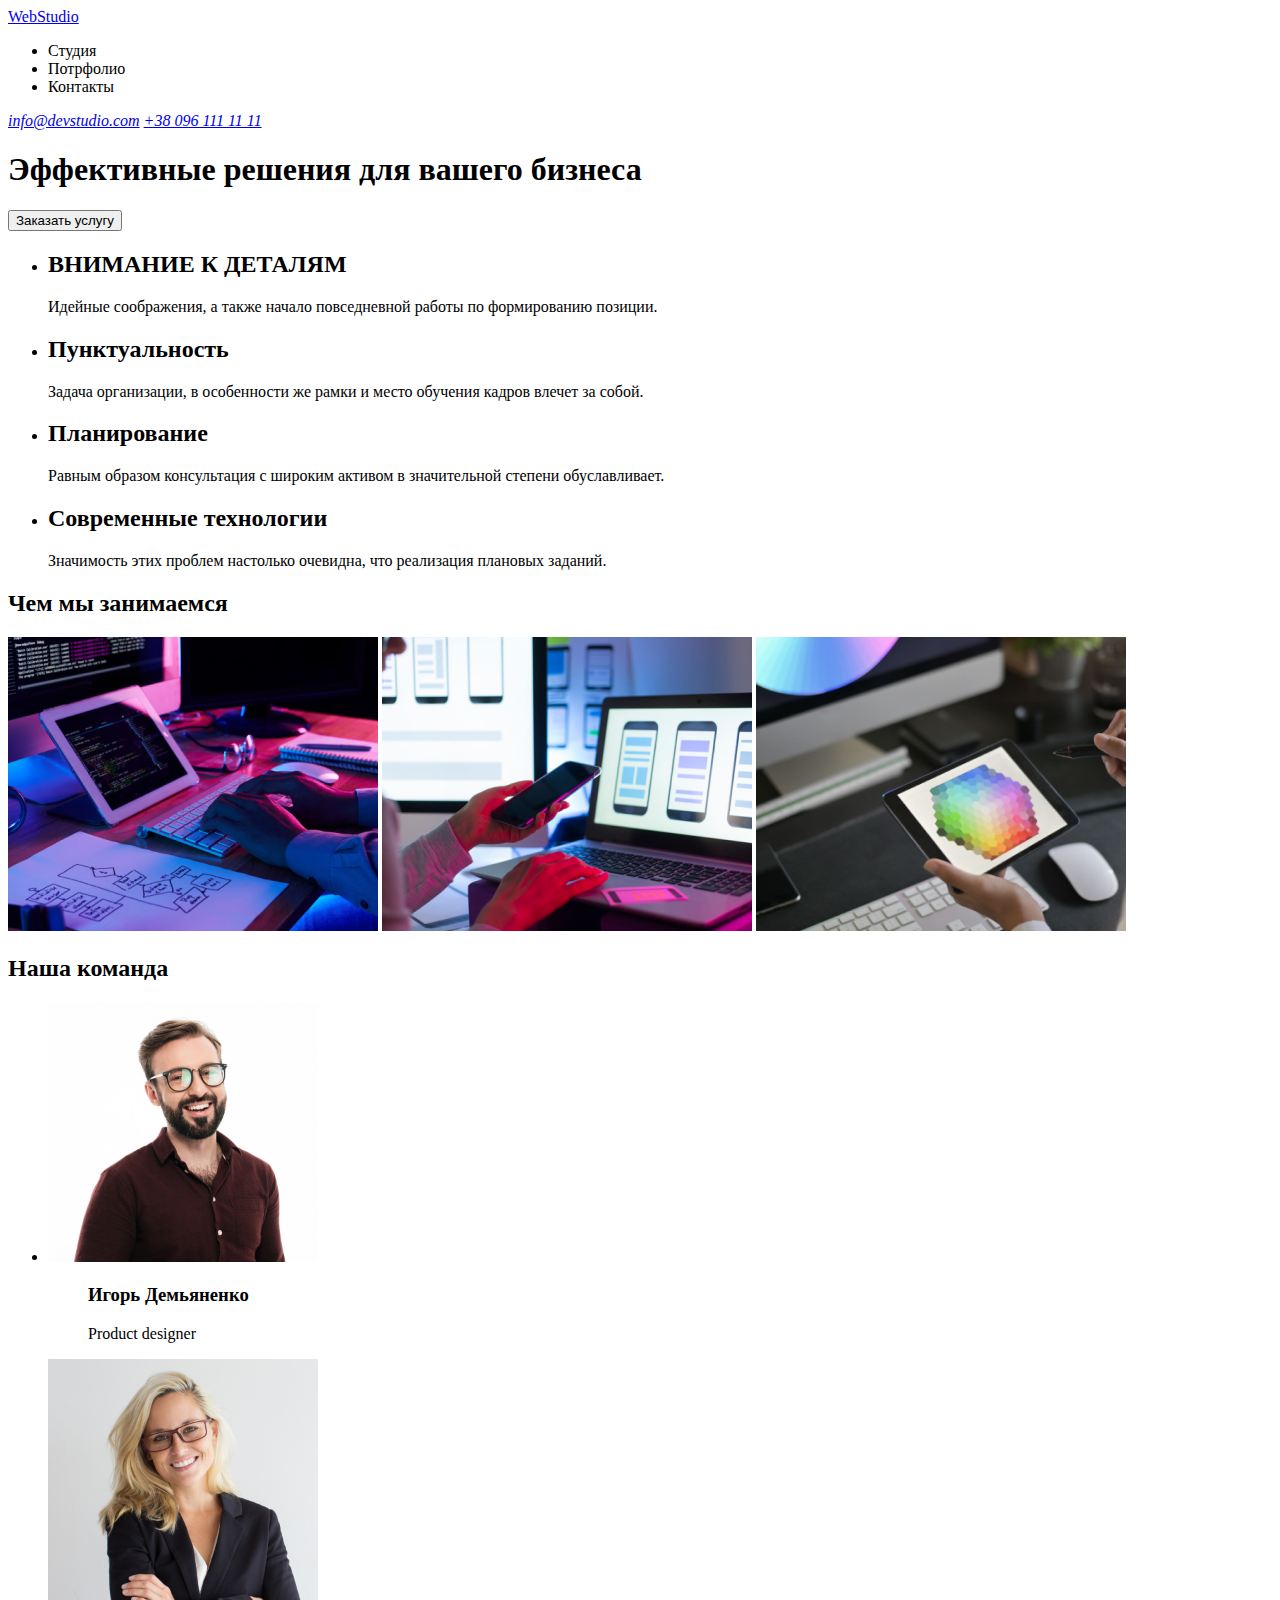
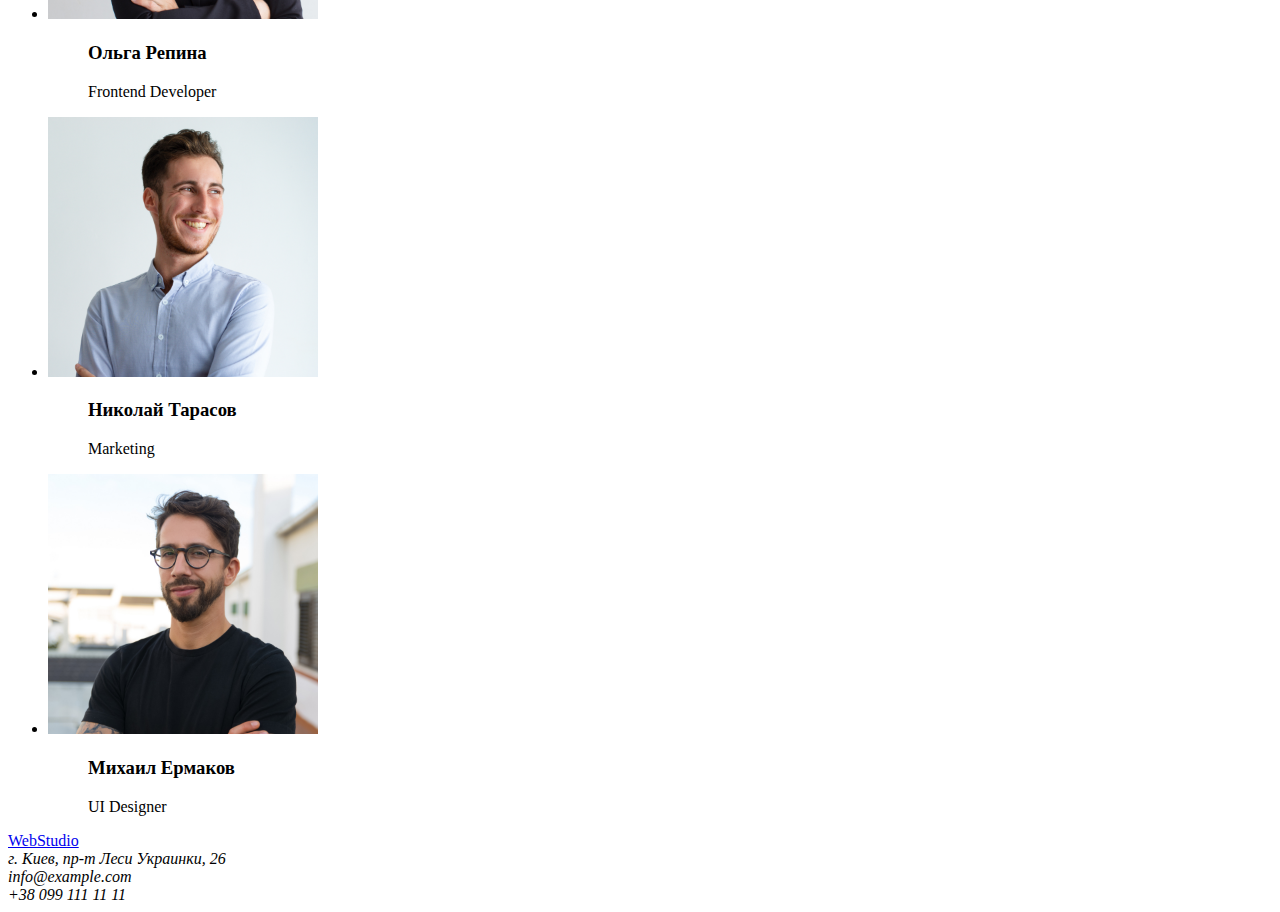
==== index.html @ 6b8fe5a1 "Initial commit" ====
<!DOCTYPE html>
<html lang="ru">
<head>
    <meta charset="UTF-8">
    <meta http-equiv="X-UA-Compatible" content="IE=edge">
    <meta name="viewport" content="width=device-width, initial-scale=1.0">
    <title>Веб студія</title>
</head>
<body>
    <header>
        <a href="/">WebStudio</a>

        <nav>
            <ul>
                <li><a href="/Студия"></a>Студия</li>
                <li><a href="/Потрфолио"></a>Потрфолио</li>
                <li><a href="/Контакты"></a>Контакты</li>
            </ul>
            <address>
                <a href="mailto:info@devstudio.com">info@devstudio.com</a>
            
                <a href="tel:+380961111111">+38 096 111 11 11</a>
        </address>
        </nav>
    </header>
    <main>
        <section>
            <h1>Эффективные решения для вашего бизнеса</h1>
            <button>Заказать услугу</button>
        </section>
        <section>
            <div>
                <ul>
                    <li>
                        <h2>ВНИМАНИЕ К ДЕТАЛЯМ</h2>
                        <p>Идейные соображения, а также начало повседневной работы по формированию позиции.</p>
                    </li>
                    <li>
                        <h2>Пунктуальность</h2>
                        <p>Задача организации, в особенности же рамки и место обучения кадров влечет за собой.</p>
                    </li>
                    <li>
                        <h2>Планирование</h2>
                        <p>Равным образом консультация с широким активом в значительной степени обуславливает.</p>
                    </li>
                    <li>
                        <h2>Современные технологии</h2>
                        <p>Значимость этих проблем настолько очевидна, что реализация плановых заданий.</p>
                
                    </li>
                
                </ul>
            </div>
           
            <div>
                <h2>Чем мы занимаемся</h2>
                <img src="/img/img1.jpg" alt="" width="370">
                <img src="/img/img2.jpg" alt="" width="370">
                <img src="/img/img3.jpg" alt="" width="370">

            </div>
        </section>
        <section>
            <h2>Наша команда</h2>
            <ul>
                <li>
                    <img src="/img/Igor.jpg" alt="Фото Игоря Демьяненко" width="270">
                   <figure>
                       <h3>Игорь Демьяненко</h3>
                       <p>Product designer</p>
                   </figure>
                </li>
                
                <li>
                    <img src="/img/Olga.jpg" alt="Фото Фото Ольги Репины" width="270">
                    <figure>
                        <h3>Ольга Репина</h3>
                        <p>Frontend Developer</p>
                    </figure>
                </li>
                
                <li>
                    <img src="/img/Kolia.jpg" alt="Фото Николая Тарасова" width="270">
                    <figure>
                        <h3>Николай Тарасов</h3>
                        <p>Marketing</p>
                    </figure>
                </li>
                
                <li>
                    <img src="/img/Misha.jpg" alt="Фото Михаила Ермакова" width="270">
                    <figure>
                        <h3>Михаил Ермаков</h3>
                        <p>UI Designer</p>
                    </figure>
                </li>
            </ul>
        </section>
    </main>
    <footer>
        <div>
            <a href="/">WebStudio</a>
        </div>
        <address>г. Киев, пр-т Леси Украинки, 26 <br>
                 info@example.com <br>
                 +38 099 111 11 11
        </address>
    </footer>
</body>
</html>
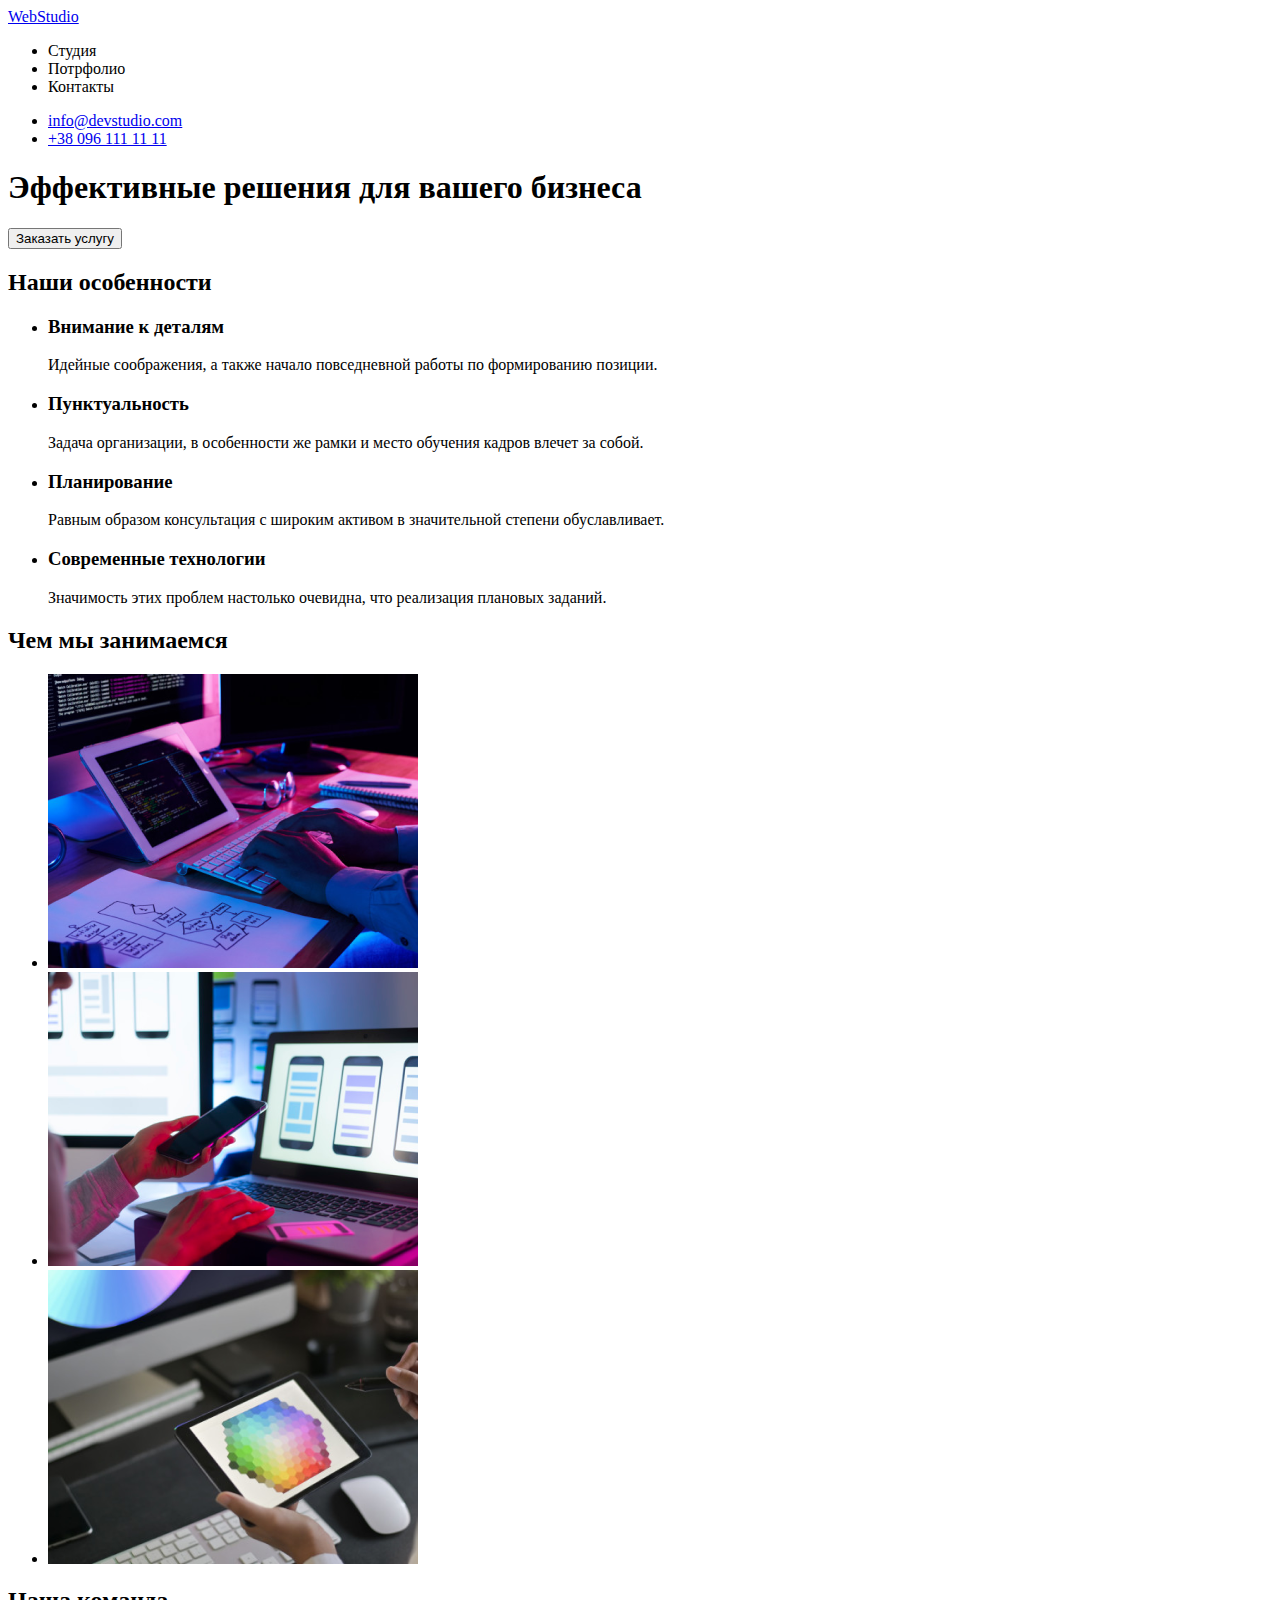
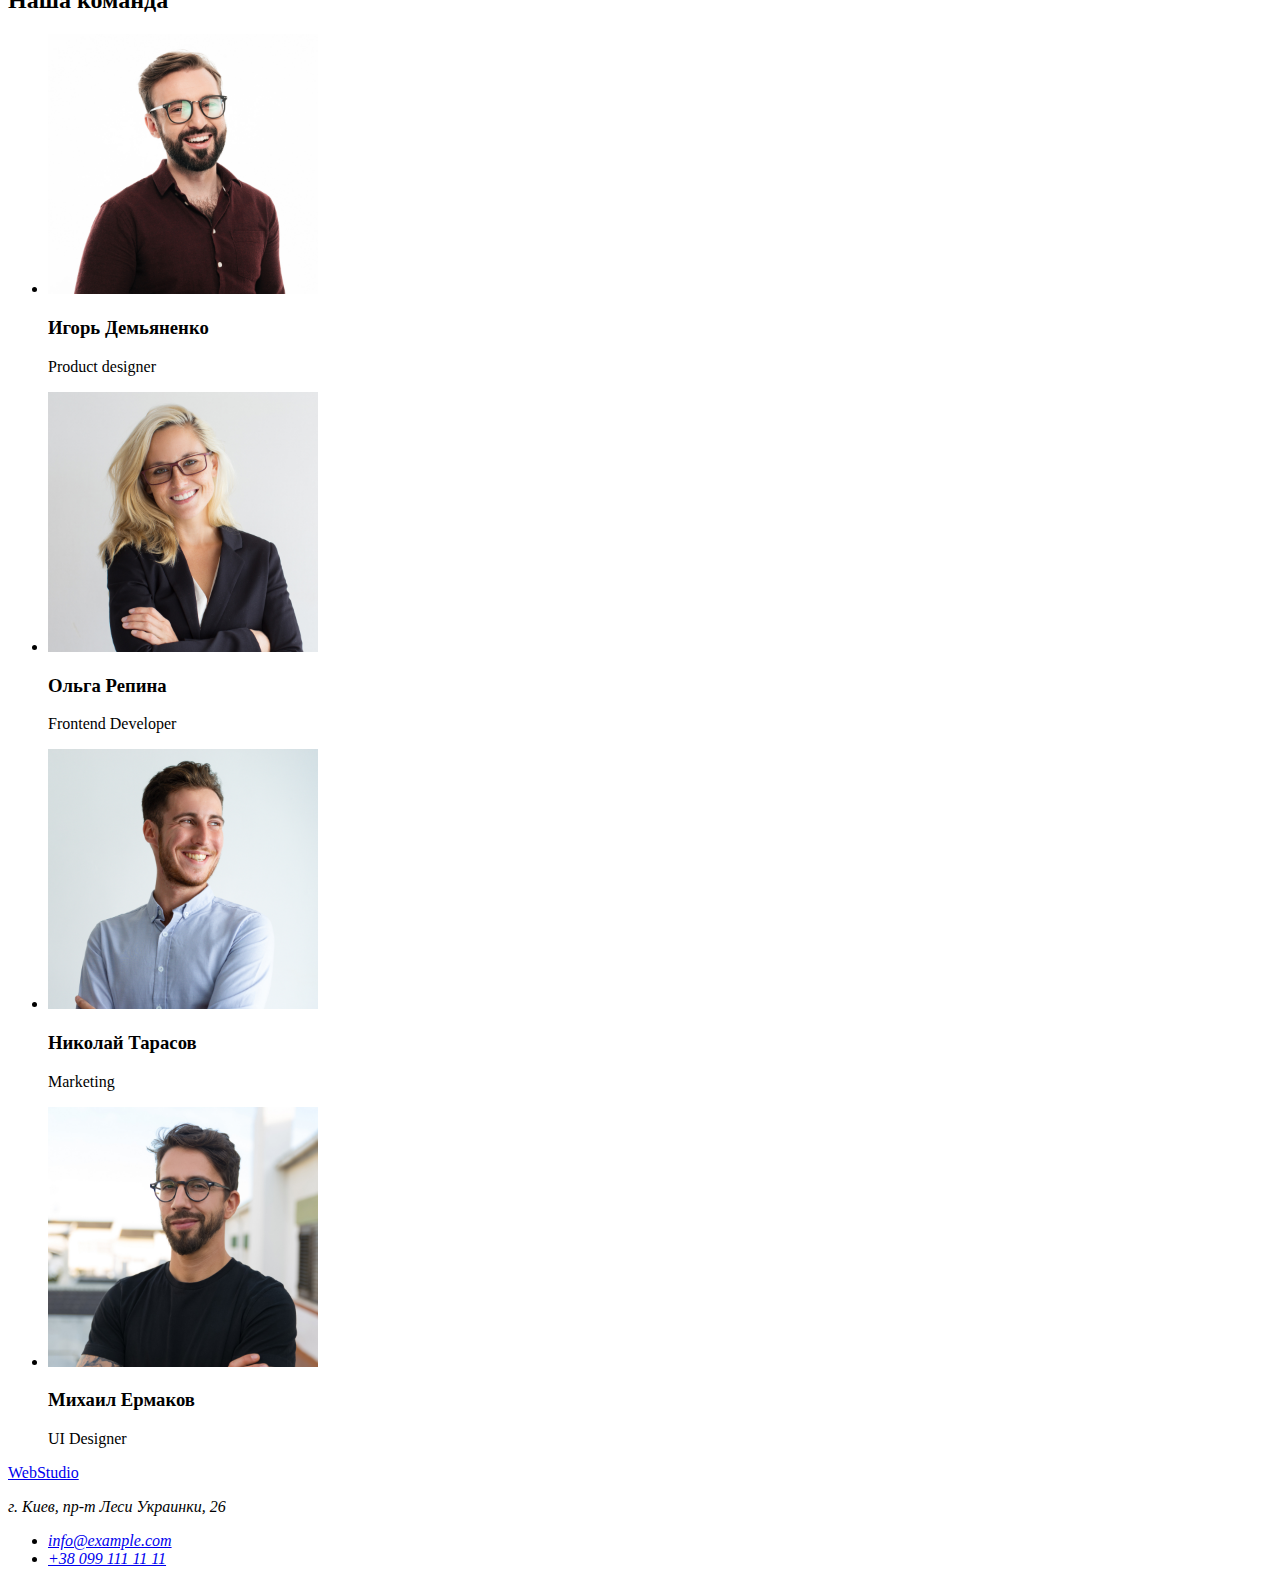
==== commit 049caee1: "Update index.html" ====
--- a/index.html
+++ b/index.html
@@ -6,6 +6,7 @@
     <meta name="viewport" content="width=device-width, initial-scale=1.0">
     <title>Веб студія</title>
 </head>
+
 <body>
     <header>
         <a href="/">WebStudio</a>
@@ -16,95 +17,110 @@
                 <li><a href="/Потрфолио"></a>Потрфолио</li>
                 <li><a href="/Контакты"></a>Контакты</li>
             </ul>
-            <address>
-                <a href="mailto:info@devstudio.com">info@devstudio.com</a>
-            
-                <a href="tel:+380961111111">+38 096 111 11 11</a>
-        </address>
+            <ul>
+               <li><a href="mailto:info@devstudio.com">info@devstudio.com</a></li>
+
+               <li><a href="tel:+380961111111">+38 096 111 11 11</a></li>
+            </ul>
+                          
         </nav>
     </header>
     <main>
         <section>
             <h1>Эффективные решения для вашего бизнеса</h1>
-            <button>Заказать услугу</button>
+            <input type="button" 
+                   value="Заказать услугу">
+            
         </section>
         <section>
-            <div>
+            <h2>Наши особенности</h2>
                 <ul>
                     <li>
-                        <h2>ВНИМАНИЕ К ДЕТАЛЯМ</h2>
+                        <h3>Внимание к деталям</h3>
                         <p>Идейные соображения, а также начало повседневной работы по формированию позиции.</p>
                     </li>
                     <li>
-                        <h2>Пунктуальность</h2>
+                        <h3>Пунктуальность</h3>
                         <p>Задача организации, в особенности же рамки и место обучения кадров влечет за собой.</p>
                     </li>
                     <li>
-                        <h2>Планирование</h2>
+                        <h3>Планирование</h3>
                         <p>Равным образом консультация с широким активом в значительной степени обуславливает.</p>
                     </li>
                     <li>
-                        <h2>Современные технологии</h2>
+                        <h3>Современные технологии</h3>
                         <p>Значимость этих проблем настолько очевидна, что реализация плановых заданий.</p>
-                
+
                     </li>
-                
+
                 </ul>
-            </div>
-           
-            <div>
-                <h2>Чем мы занимаемся</h2>
-                <img src="/img/img1.jpg" alt="" width="370">
-                <img src="/img/img2.jpg" alt="" width="370">
-                <img src="/img/img3.jpg" alt="" width="370">
 
-            </div>
+                 
+               
+
+            
         </section>
+
+
+                <section>
+                    <h2>Чем мы занимаемся</h2>
+                    <ul>
+                        <li><img src="/img/img1.jpg" alt="" width="370"></li>
+                        <li><img src="/img/img2.jpg" alt="" width="370"></li>
+                        <li><img src="/img/img3.jpg" alt="" width="370"></li>
+                    </ul>
+                </section>
+        
+        
+        
+        
         <section>
             <h2>Наша команда</h2>
             <ul>
                 <li>
                     <img src="/img/Igor.jpg" alt="Фото Игоря Демьяненко" width="270">
-                   <figure>
-                       <h3>Игорь Демьяненко</h3>
-                       <p>Product designer</p>
-                   </figure>
+                    
+                        <h3>Игорь Демьяненко</h3>
+                        <p lang="en">Product designer</p>
                 </li>
-                
+
                 <li>
                     <img src="/img/Olga.jpg" alt="Фото Фото Ольги Репины" width="270">
-                    <figure>
+                    
                         <h3>Ольга Репина</h3>
-                        <p>Frontend Developer</p>
-                    </figure>
+                        <p lang="en">Frontend Developer</p>
+                    
                 </li>
-                
+
                 <li>
                     <img src="/img/Kolia.jpg" alt="Фото Николая Тарасова" width="270">
-                    <figure>
+                    
                         <h3>Николай Тарасов</h3>
-                        <p>Marketing</p>
-                    </figure>
+                        <p lang="en">Marketing</p>
+                    
                 </li>
-                
+
                 <li>
                     <img src="/img/Misha.jpg" alt="Фото Михаила Ермакова" width="270">
-                    <figure>
+                    
                         <h3>Михаил Ермаков</h3>
-                        <p>UI Designer</p>
-                    </figure>
+                        <p lang="en">UI Designer</p>
+                    
                 </li>
             </ul>
         </section>
     </main>
     <footer>
-        <div>
             <a href="/">WebStudio</a>
-        </div>
-        <address>г. Киев, пр-т Леси Украинки, 26 <br>
-                 info@example.com <br>
-                 +38 099 111 11 11
+        
+        <address>
+            <p>г. Киев, пр-т Леси Украинки, 26 <br></p>
+                <ul>
+                    <li><a href="mailto:info@example.com">info@example.com</a></li>
+                    <li><a href="tel:+380991111111">+38 099 111 11 11</a></li>
+                </ul>
         </address>
     </footer>
 </body>
+
 </html>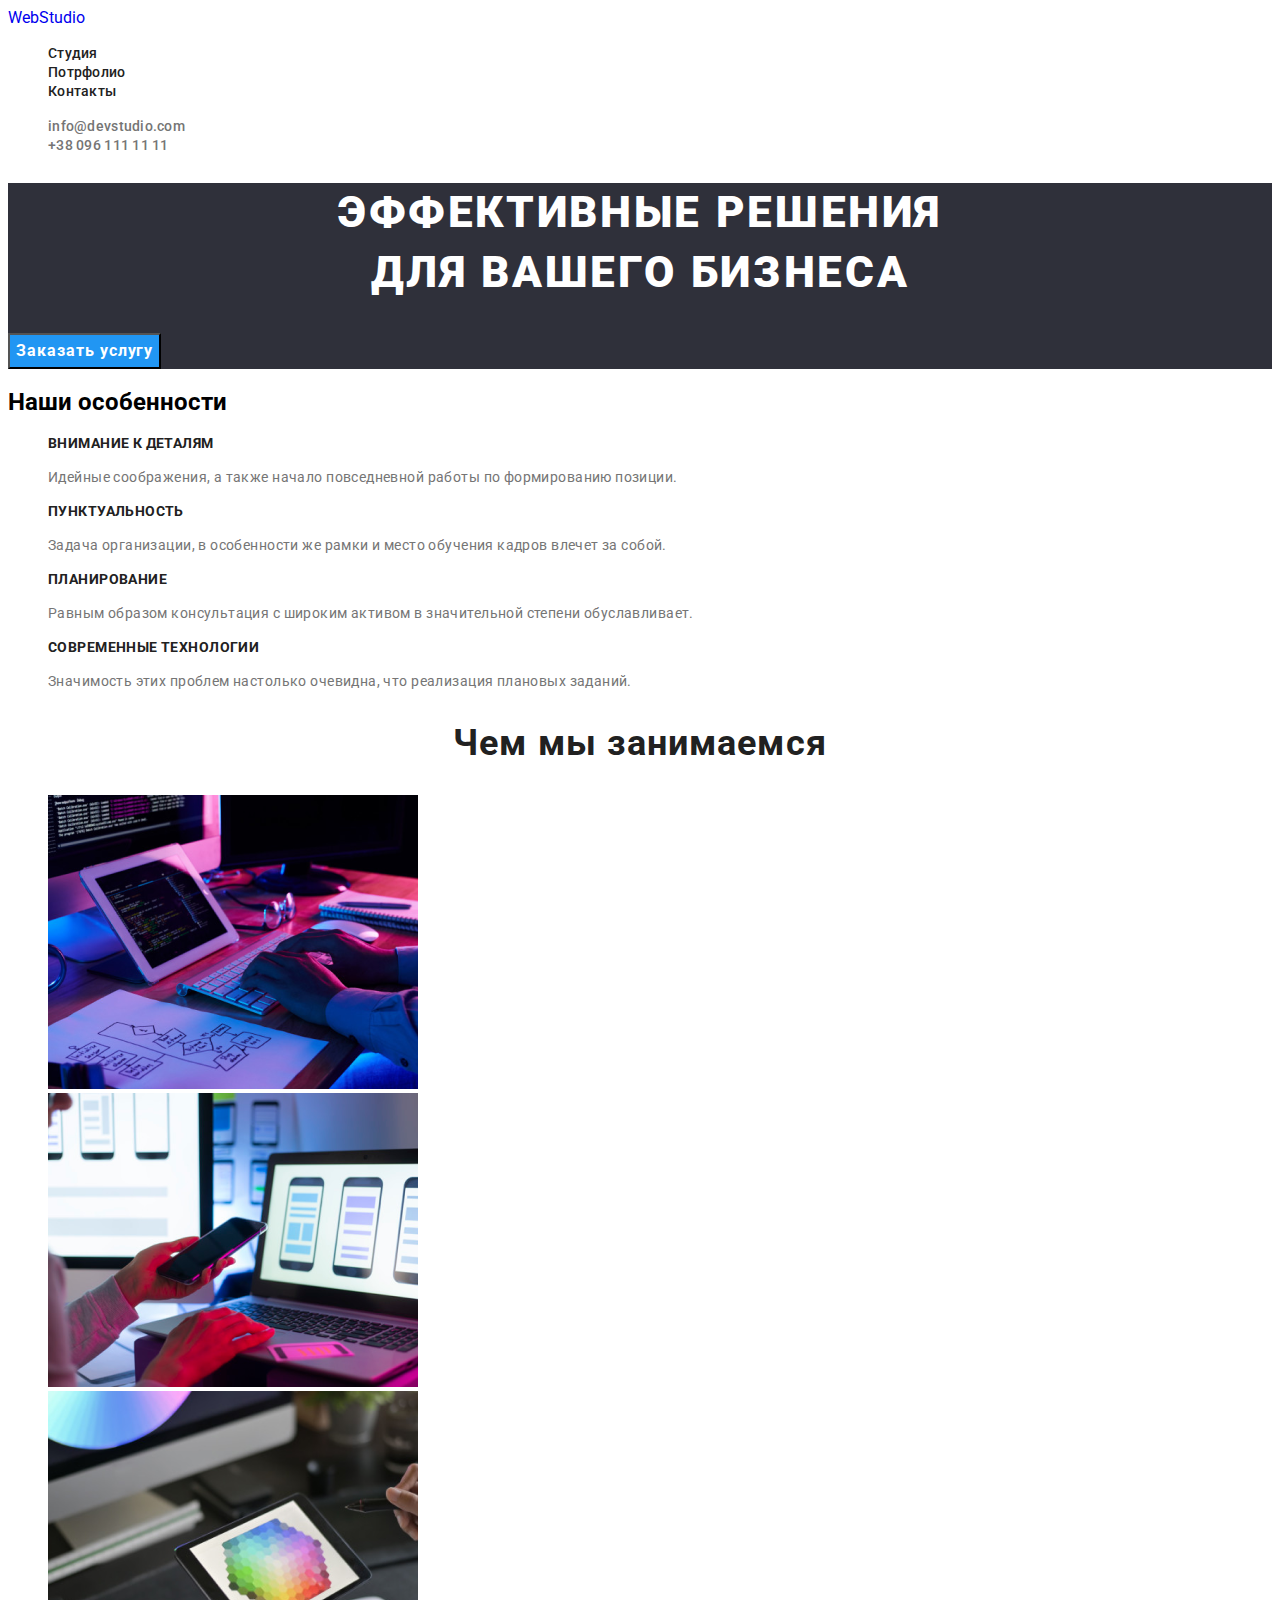
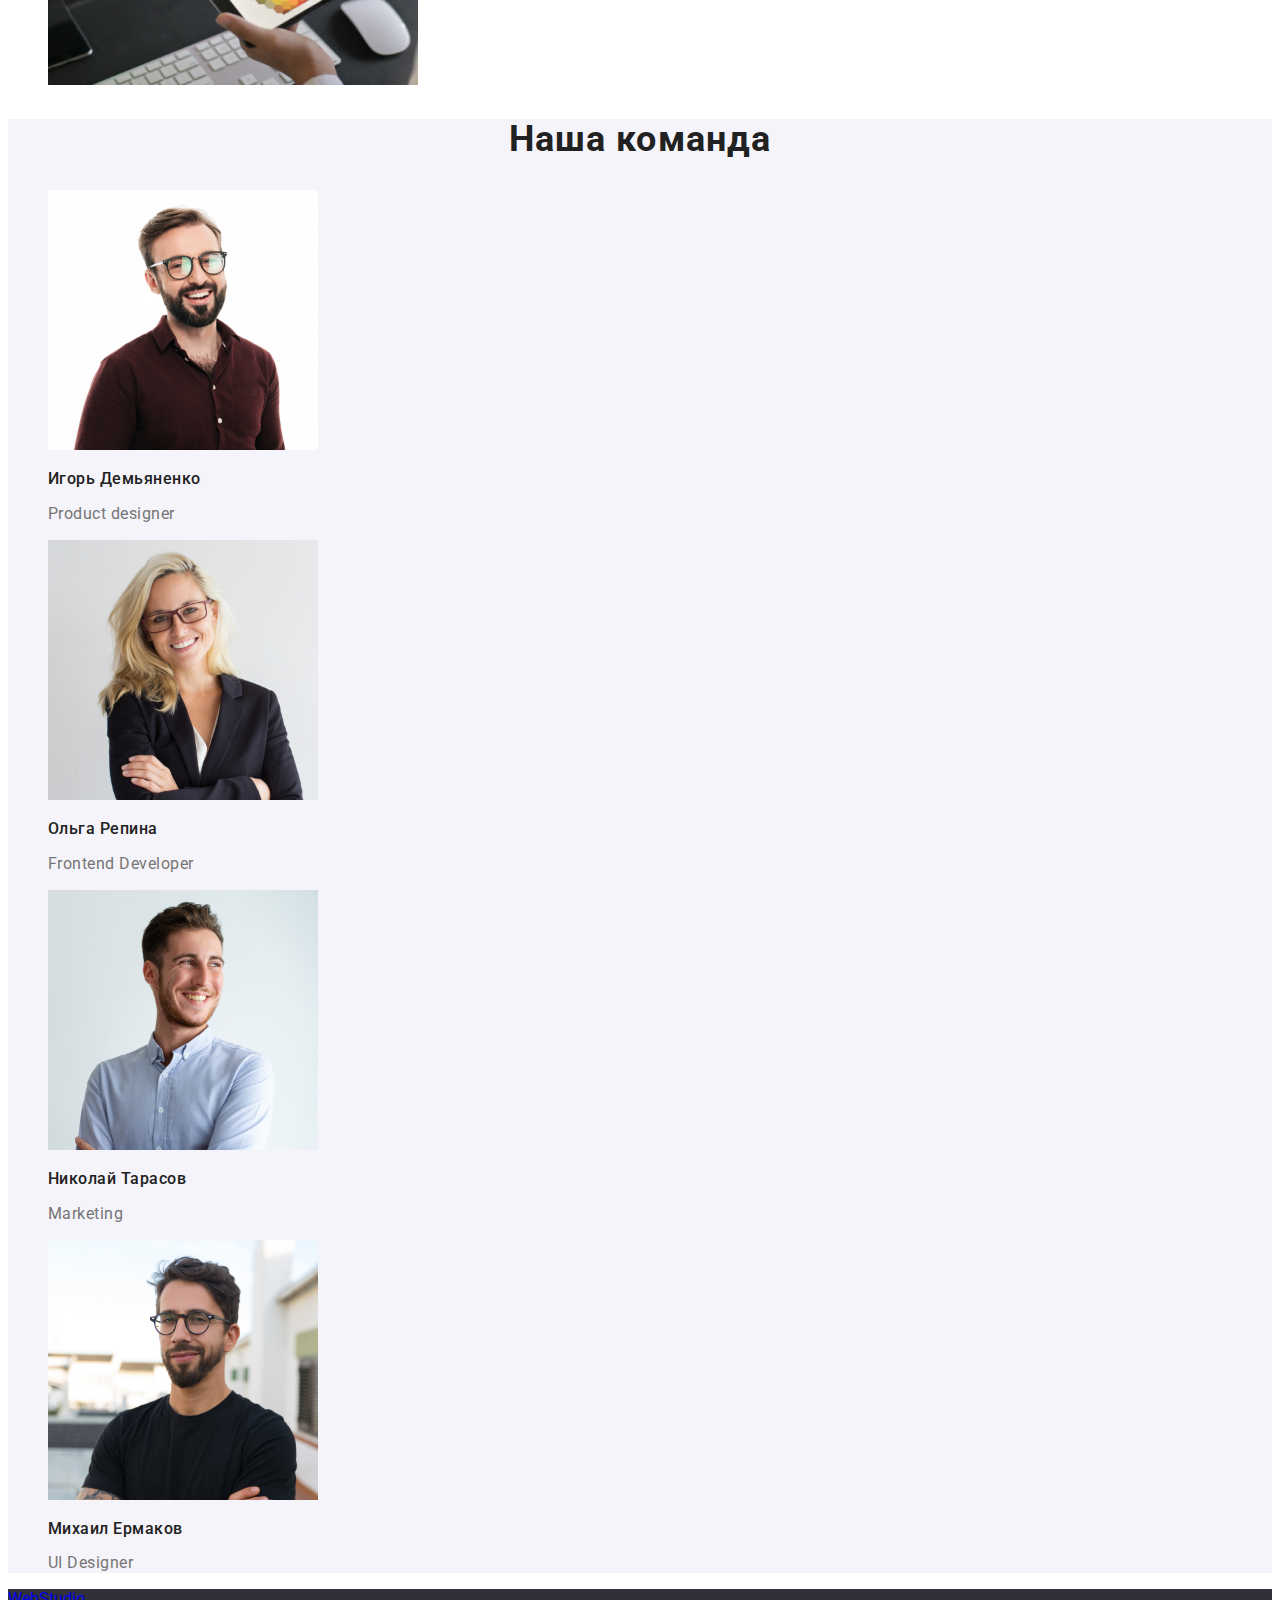
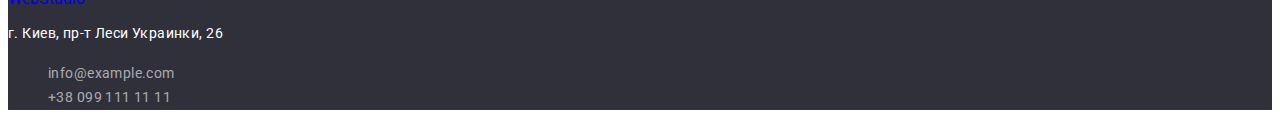
==== commit 46ea262d: "hw-2" ====
--- a/index.html
+++ b/index.html
@@ -5,51 +5,64 @@
     <meta http-equiv="X-UA-Compatible" content="IE=edge">
     <meta name="viewport" content="width=device-width, initial-scale=1.0">
     <title>Веб студія</title>
+    <link href="https://fonts.googleapis.com/css2?family=Raleway:wght@700&family=Roboto:wght@400;500;700;900&display=swap"
+        rel="stylesheet">
+
+     <link rel="stylesheet" href="./css/styles.css" />
+
 </head>
 
 <body>
-    <header>
-        <a href="/">WebStudio</a>
-
-        <nav>
-            <ul>
-                <li><a href="/Студия"></a>Студия</li>
-                <li><a href="/Потрфолио"></a>Потрфолио</li>
-                <li><a href="/Контакты"></a>Контакты</li>
-            </ul>
-            <ul>
-               <li><a href="mailto:info@devstudio.com">info@devstudio.com</a></li>
-
-               <li><a href="tel:+380961111111">+38 096 111 11 11</a></li>
-            </ul>
+    
+        <header class="head">
+            <nav>
+                <a href="/">WebStudio</a>
+                
+                
+                <ul class="site-nav list">
+                    <li><a class="link" href="/">Студия</a></li>
+                    <li><a class="link" href="./portfolio.html">Потрфолио</a></li>
+                    <li><a class="link" href="/Контакты">Контакты</a></li>
+                </ul>
+                
+                <ul class="mail-tel">
+                    <li><a class="link-mt" href="mailto:info@devstudio.com">info@devstudio.com</a></li>
+                
+                    <li><a class="link-mt" href="tel:+380961111111">+38 096 111 11 11</a></li>
+                </ul>
+            </nav>
+           
                           
-        </nav>
-    </header>
+        
+         </header>
     <main>
-        <section>
-            <h1>Эффективные решения для вашего бизнеса</h1>
-            <input type="button" 
-                   value="Заказать услугу">
+        <section class="under-head">
+            <h1 class="main-text">Эффективные решения <br> для вашего бизнеса</h1>
+            <button class="order" type="button">
+                <span class="order-text">Заказать услугу</span> 
+            </button>
             
         </section>
-        <section>
+
+
+        <section class="features">
             <h2>Наши особенности</h2>
                 <ul>
                     <li>
-                        <h3>Внимание к деталям</h3>
-                        <p>Идейные соображения, а также начало повседневной работы по формированию позиции.</p>
+                        <h3 class="title-features">Внимание к деталям</h3>
+                        <p class="text-features">Идейные соображения, а также начало повседневной работы по формированию позиции.</p>
                     </li>
                     <li>
-                        <h3>Пунктуальность</h3>
-                        <p>Задача организации, в особенности же рамки и место обучения кадров влечет за собой.</p>
+                        <h3 class="title-features">Пунктуальность</h3>
+                        <p class="text-features">Задача организации, в особенности же рамки и место обучения кадров влечет за собой.</p>
                     </li>
                     <li>
-                        <h3>Планирование</h3>
-                        <p>Равным образом консультация с широким активом в значительной степени обуславливает.</p>
+                        <h3 class="title-features">Планирование</h3>
+                        <p class="text-features">Равным образом консультация с широким активом в значительной степени обуславливает.</p>
                     </li>
                     <li>
-                        <h3>Современные технологии</h3>
-                        <p>Значимость этих проблем настолько очевидна, что реализация плановых заданий.</p>
+                        <h3 class="title-features">Современные технологии</h3>
+                        <p class="text-features">Значимость этих проблем настолько очевидна, что реализация плановых заданий.</p>
 
                     </li>
 
@@ -63,61 +76,61 @@
 
 
                 <section>
-                    <h2>Чем мы занимаемся</h2>
+                    <h2 class="what-doing">Чем мы занимаемся</h2>
                     <ul>
-                        <li><img src="/img/img1.jpg" alt="" width="370"></li>
-                        <li><img src="/img/img2.jpg" alt="" width="370"></li>
-                        <li><img src="/img/img3.jpg" alt="" width="370"></li>
+                        <li><img src="/img/img1.jpg" alt="Делаем сайты" width="370"></li>
+                        <li><img src="/img/img2.jpg" alt="Адаптируем сайты для телефонов" width="370"></li>
+                        <li><img src="/img/img3.jpg" alt="Адаптируем сайты для планшетов" width="370"></li>
                     </ul>
                 </section>
         
         
         
         
-        <section>
-            <h2>Наша команда</h2>
+        <section class="team">
+            <h2 class="team-title">Наша команда</h2>
             <ul>
                 <li>
                     <img src="/img/Igor.jpg" alt="Фото Игоря Демьяненко" width="270">
                     
-                        <h3>Игорь Демьяненко</h3>
-                        <p lang="en">Product designer</p>
+                        <h3 class="team-name">Игорь Демьяненко</h3>
+                        <p lang="en" class="team-place">Product designer</p>
                 </li>
 
                 <li>
                     <img src="/img/Olga.jpg" alt="Фото Фото Ольги Репины" width="270">
                     
-                        <h3>Ольга Репина</h3>
-                        <p lang="en">Frontend Developer</p>
+                        <h3 class="team-name">Ольга Репина</h3>
+                        <p lang="en" class="team-place">Frontend Developer</p>
                     
                 </li>
 
                 <li>
                     <img src="/img/Kolia.jpg" alt="Фото Николая Тарасова" width="270">
                     
-                        <h3>Николай Тарасов</h3>
-                        <p lang="en">Marketing</p>
+                        <h3 class="team-name">Николай Тарасов</h3>
+                        <p lang="en" class="team-place">Marketing</p>
                     
                 </li>
 
                 <li>
                     <img src="/img/Misha.jpg" alt="Фото Михаила Ермакова" width="270">
                     
-                        <h3>Михаил Ермаков</h3>
-                        <p lang="en">UI Designer</p>
+                        <h3 class="team-name">Михаил Ермаков</h3>
+                        <p lang="en" class="team-place">UI Designer</p>
                     
                 </li>
             </ul>
         </section>
     </main>
-    <footer>
+    <footer class="foot">
             <a href="/">WebStudio</a>
         
         <address>
-            <p>г. Киев, пр-т Леси Украинки, 26 <br></p>
+            <p class="address-foot">г. Киев, пр-т Леси Украинки, 26 <br></p>
                 <ul>
-                    <li><a href="mailto:info@example.com">info@example.com</a></li>
-                    <li><a href="tel:+380991111111">+38 099 111 11 11</a></li>
+                    <li><a class="data-foot" href="mailto:info@example.com">info@example.com</a></li>
+                    <li><a class="data-foot" href="tel:+380991111111">+38 099 111 11 11</a></li>
                 </ul>
         </address>
     </footer>
--- a/css/styles.css
+++ b/css/styles.css
@@ -0,0 +1,293 @@
+/* цвет основного текста #212121 */
+
+/* вторичный цвет текста #757575 */
+
+/* акцент #2196F3 */
+
+
+body{
+    font-family: 'Roboto',
+    sans-serif;
+}
+
+
+
+
+ul {
+    list-style: none;
+}
+
+.head{
+    background-color: #fff;
+}
+
+
+.site-nav .link{
+    color: #212121;
+    font-family: 'Roboto';
+    font-style: normal;
+    font-weight: 500;
+    font-size: 14px;
+    line-height: 1.14;
+    letter-spacing: 0.02em;
+}
+
+
+.site-nav .link:hover,
+.site-nav .link:focus{
+    color: #2196F3;
+}
+
+
+.mail-tel .link-mt{
+     color: #757575;
+    font-family: 'Roboto';
+    font-style: normal;
+    font-weight: 500;
+    font-size: 14px;
+    line-height: 1.14;
+    letter-spacing: 0.02em;
+}
+
+.mail-tel .link-mt:hover, 
+.mail-tel .link-mt:focus{
+    color: #2196F3;
+}
+
+
+.under-head{
+    background-color: #2F303A;
+}
+
+/* Эффективные решения для вашего бизнеса */
+.main-text{
+    color: #fff;
+    font-family: 'Roboto';
+    font-style: normal;
+    font-weight: 900;
+    font-size: 44px;
+    line-height: 1.36;
+    text-align: center;
+    letter-spacing: 0.06em;
+    text-transform: uppercase;
+}
+ 
+
+.order{
+    background-color: #2196F3;
+    cursor: pointer;
+    
+}
+
+
+.order-text{
+    font-family: 'Roboto';
+    font-style: normal;
+    font-weight: 700;
+    font-size: 16px;
+    line-height: 1.87;
+    
+    display: flex;
+    align-items: center;
+    text-align: center;
+    letter-spacing: 0.06em;
+    
+    color: #FFFFFF;
+}
+
+.features{
+
+}
+
+.team{
+    background-color: #F5F4FA;
+}
+
+
+
+.team-name{
+    font-family: 'Roboto';
+    font-style: normal;
+    font-weight: 500;
+    font-size: 16px;
+    line-height: 1.18;
+    /* identical to box height */
+    
+    text-align: left;
+    letter-spacing: 0.03em;
+    
+    color: #212121;
+}
+
+
+
+
+.team-place{
+    font-family: 'Roboto';
+    font-style: normal;
+    font-weight: 400;
+    font-size: 16px;
+    line-height: 1.18;
+    /* identical to box height */
+    
+    text-align: left;
+    letter-spacing: 0.03em;
+    
+    color: #757575;
+}
+
+
+.text-features{
+    color: #757575;
+    font-family: 'Roboto';
+    font-style: normal;
+    font-weight: 400;
+    font-size: 14px;
+    line-height: 1.7;
+    letter-spacing: 0.03em;
+}
+
+.title-features{
+    color: #212121;
+    font-family: 'Roboto';
+    font-style: normal;
+    font-weight: 700;
+    font-size: 14px;
+    line-height: 1.14;
+    letter-spacing: 0.03em;
+    text-transform: uppercase;
+}
+
+
+.what-doing{
+    font-family: 'Roboto';
+    font-style: normal;
+    font-weight: 700;
+    font-size: 36px;
+    line-height: 1.16;
+    text-align: center;
+    letter-spacing: 0.03em;
+    color: #212121;
+}
+
+
+.team-title{
+    font-family: 'Roboto';
+    font-style: normal;
+    font-weight: 700;
+    font-size: 36px;
+    line-height: 1.16;
+    text-align: center;
+    letter-spacing: 0.03em;
+    color: #212121;
+}
+
+
+
+.port-title{
+    font-family: 'Roboto';
+    font-style: normal;
+    font-weight: 700;
+    font-size: 18px;
+    line-height: 2;
+    
+    letter-spacing: 0.06em;
+    
+    color: #212121;
+}
+
+
+
+.port-li-p{
+    font-family: 'Roboto';
+    font-style: normal;
+    font-weight: 400;
+    font-size: 16px;
+    line-height: 1.87;
+    /* identical to box height, or 188% */
+    
+    letter-spacing: 0.03em;
+    
+    color: #757575;
+}
+
+
+.foot{
+    background-color: #2F303A;
+}
+
+
+.address-foot{
+    font-family: 'Roboto';
+    font-style: normal;
+    font-weight: 400;
+    font-size: 14px;
+    line-height: 1.7;
+    /* or 171% */
+    
+    letter-spacing: 0.03em;
+    
+    color: #FFFFFF;
+}
+
+
+.data-foot{
+    font-family: 'Roboto';
+    font-style: normal;
+    font-weight: 400;
+    font-size: 14px;
+    line-height: 1.7;
+    /* or 171% */
+    
+    letter-spacing: 0.03em;
+    
+    color: rgba(255, 255, 255, 0.6);
+}
+
+
+a {
+    text-decoration: none;
+}
+
+
+
+
+
+
+
+
+
+
+
+
+
+
+
+
+
+
+
+
+
+
+
+/* ПОРТФОЛИО */
+.portfolio-btn{
+    background-color: #F5F4FA;
+    cursor: pointer;
+}
+
+
+.portfolio-btn-text{
+    color: #212121;
+}
+
+.portfolio-btn:hover, .portfolio-btn:focus{
+    background-color: #2196F3;
+}
+
+.portfolio-btn-text:hover, .portfolio-btn-text:focus{
+    color: #FFFFFF;
+}
+
+
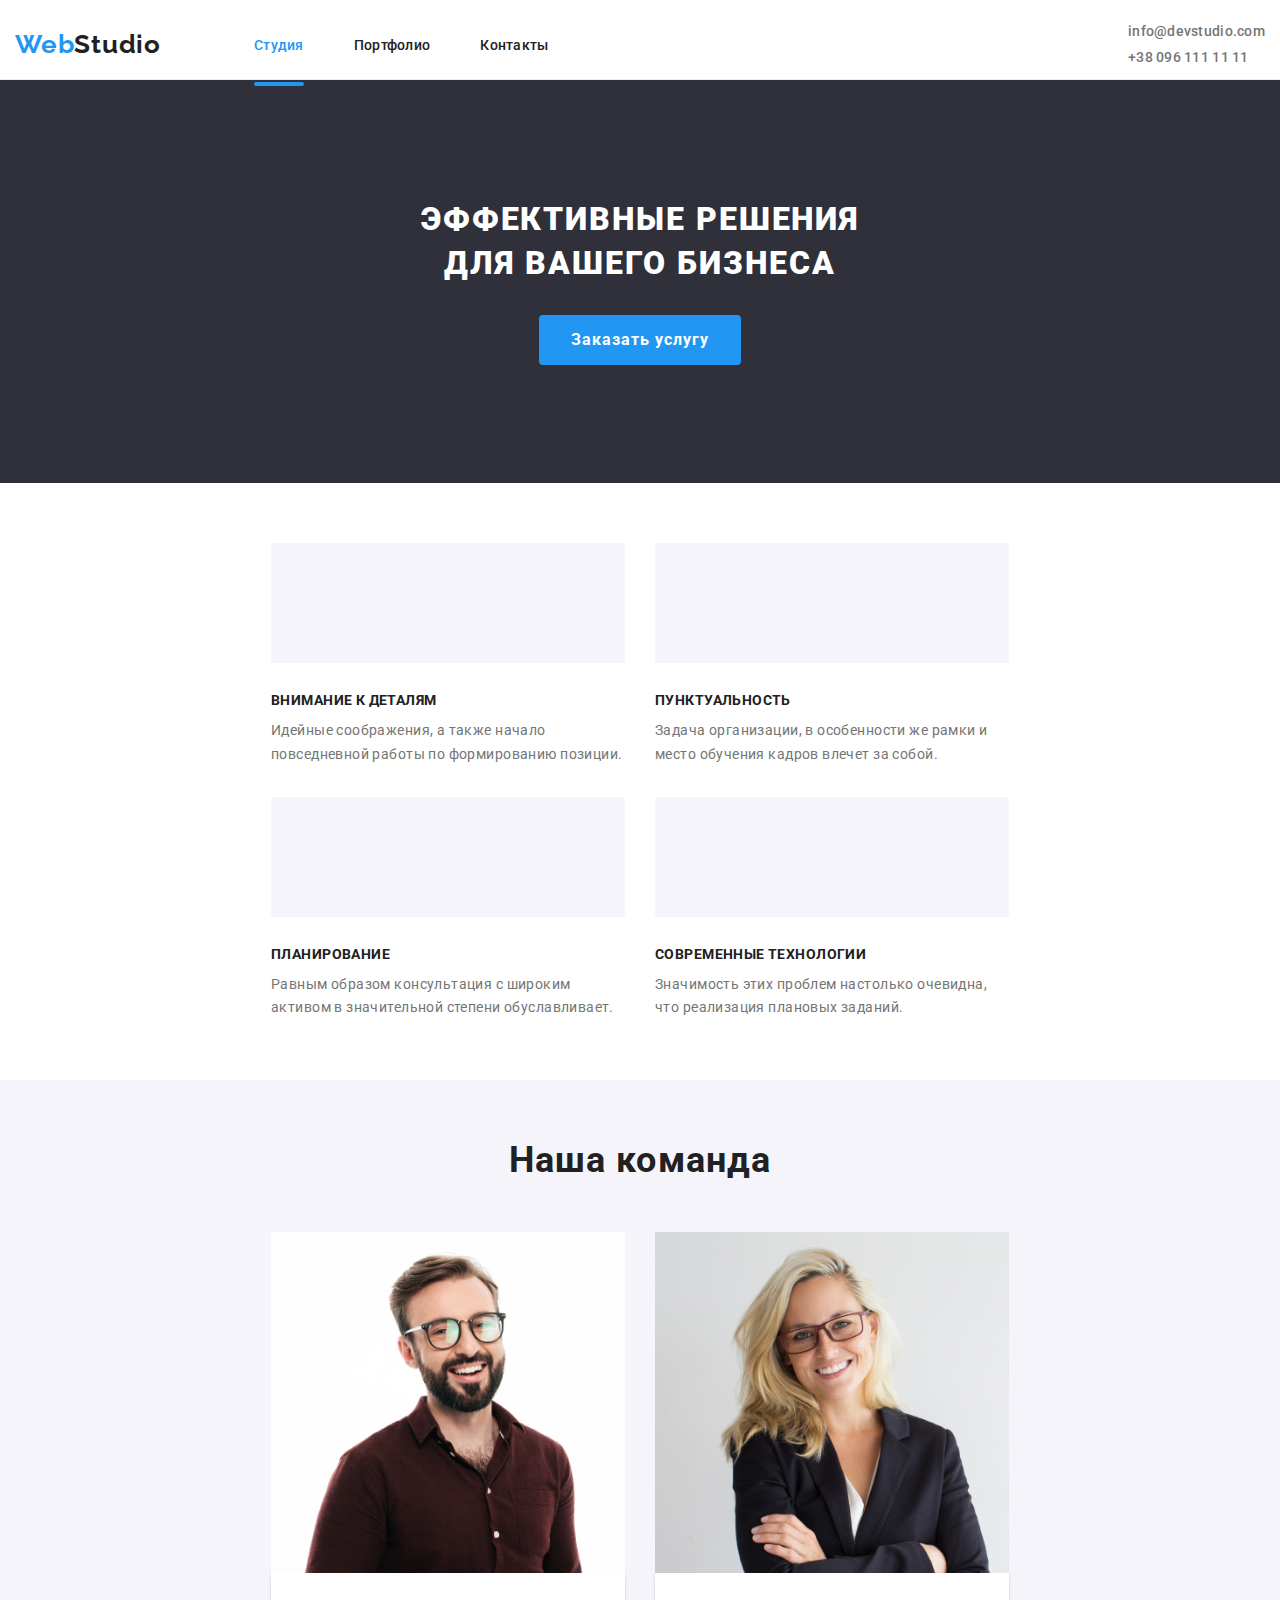
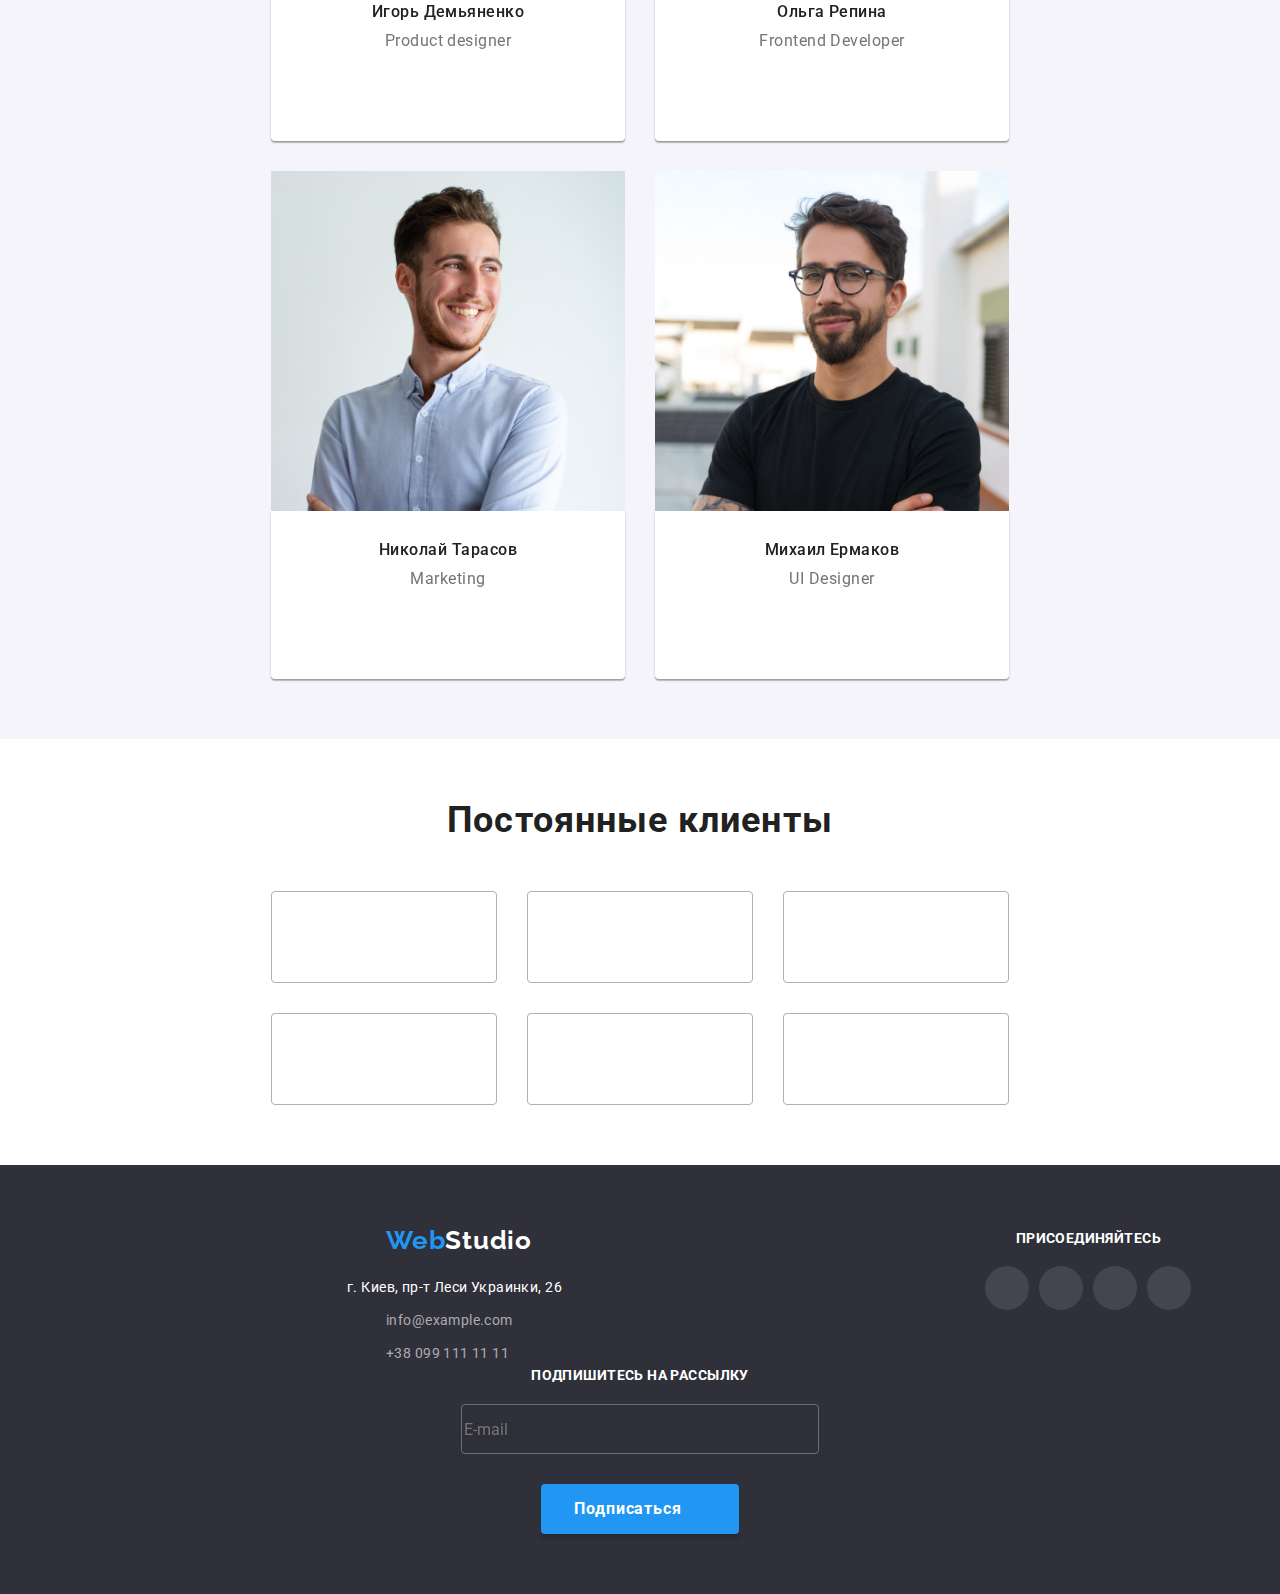
==== commit bfe8a83c: "hw8" ====
--- a/index.html
+++ b/index.html
@@ -5,69 +5,249 @@
     <meta http-equiv="X-UA-Compatible" content="IE=edge">
     <meta name="viewport" content="width=device-width, initial-scale=1.0">
     <title>Веб студія</title>
+    <link rel="stylesheet" href="https://cdnjs.cloudflare.com/ajax/libs/modern-normalize/1.0.0/modern-normalize.min.css" />
     <link href="https://fonts.googleapis.com/css2?family=Raleway:wght@700&family=Roboto:wght@400;500;700;900&display=swap"
         rel="stylesheet">
-
-     <link rel="stylesheet" href="./css/styles.css" />
+    <link rel="stylesheet" href="https://cdnjs.cloudflare.com/ajax/libs/modern-normalize/1.1.0/modern-normalize.min.css">
+    <link rel="stylesheet" href="./css/main.min.css" />
+    
 
 </head>
 
 <body>
     
-        <header class="head">
-            <nav>
-                <a href="/">WebStudio</a>
-                
-                
-                <ul class="site-nav list">
-                    <li><a class="link" href="/">Студия</a></li>
-                    <li><a class="link" href="./portfolio.html">Потрфолио</a></li>
-                    <li><a class="link" href="/Контакты">Контакты</a></li>
+        <header class="page-header">
+            <div class="header-container">
+               <nav class="main-nav">
+               <a class="logo" href="/">Web<span class="logo__studio">Studio</span></a>
+
+
+                 <ul class="site-nav">
+                   <li class="site-nav__item"><a class="site-nav__link site-nav__link--current" href="/">Студия</a></li>
+                   <li class="site-nav__item"><a class="site-nav__link" href="./portfolio.html">Портфолио</a></li>
+                   <li class="site-nav__item"><a class="site-nav__link" href="/">Контакты</a></li>
+
                 </ul>
                 
-                <ul class="mail-tel">
-                    <li><a class="link-mt" href="mailto:info@devstudio.com">info@devstudio.com</a></li>
-                
-                    <li><a class="link-mt" href="tel:+380961111111">+38 096 111 11 11</a></li>
-                </ul>
-            </nav>
-           
-                          
+
+                <button 
+                type="button"
+                class="menu-button"
+                data-menu-button
+                aria-expanded="false"
+                aria-controls="menu-container"
+                    >
+                    <svg aria-label="Переключатель мобильного меню" width="40px" height="40px"  >
+                        <use class="icon-menu" href="./img/menu-phone.svg#icon-menu">
+                
+                        </use>
+                
+                
+                        <use class="icon-close" href="./img/menu-phone.svg#icon-close">
+                
+                        </use>
+                    </svg>
+                </button>
+                <div class="menu-container" id="menu-container" data-menu>
+                    <ul>
+                        <li class="mobile-menu__item"> 
+                            <a href="/">Студия</a>
+                        </li>
+                        <li class="mobile-menu__item">
+                            <a   href="./portfolio.html">Портфолио</a>
+                        </li>
+                        <li class="mobile-menu__item">Контакты</li>
+                    </ul>
+
+                    <ul class="mobile-menu__contacts">
+                        <li class="contacts__first-child">
+                            <a class="mobile-menu__contacts-item mobile-menu__contacts--tel" href="tel:+38 096 111 11 11">
+                                +38 096 111 11 11
+                            </a>
+                        </li>
+                        <li >
+                            <a class="mobile-menu__contacts-item mobile-menu__contacts--mail" href="mailto:info@devstudio.com">
+                                info@devstudio.com
+                            </a>
+                        </li>
+                    </ul>
+
+                    <ul class="mobile-menu__social">
+                        <li class="mobile-menu__social--links">
+                            <a href="">
+                                Instagram
+                            </a>
+                        </li>
+                        <li class="mobile-menu__social--links">
+                            <a href="">
+                                Twitter
+                            </a>
+                        </li>
+                        <li class="mobile-menu__social--links">
+                            <a href="">
+                                Facebook
+                            </a>
+                        </li>
+                        <li class="mobile-menu__social--links">
+                            <a  href="">
+                                LinkedIn
+                            </a>
+                        </li>
+                    </ul>
+                </div>
+                  
+               </nav>
+
+               <ul class="contacts">
+                   <li class="contacts__list">
+                       <a class="contacts__link" href="mailto:info@devstudio.com">
+                          <svg  class="contacts__icon">
+                        <use href="./img/symbol-defs.svg#envelope"></use>
+                          </svg> 
+                          info@devstudio.com</a></li>
+ 
+                   <li class="contacts__list">
+                       <a class="contacts__link" href="tel:+380961111111">
+                         <svg class="contacts__icon">
+                             <use href="./img/symbol-defs.svg#smartphone"></use>
+                         </svg> 
+                        +38 096 111 11 11</a></li>
+               </ul>
+               
+               
+               
+
+            </div>
+            
         
          </header>
+
+
     <main>
-        <section class="under-head">
-            <h1 class="main-text">Эффективные решения <br> для вашего бизнеса</h1>
-            <button class="order" type="button">
+        <section class="under-head overlay">
+            <h1 class="hero-text">Эффективные решения <br> для вашего бизнеса</h1>
+            <button data-modal-open class="order" type="button">
+                
                 <span class="order-text">Заказать услугу</span> 
             </button>
+             
+            <div class="backdrop is-hidden" data-modal>
+                <div class="modal">
+                    <button class="modal-close" data-modal-close>
+                        <svg class="vector" width="11px" height="11px">
+                           <use href="./img/symbol-defs-companies.svg#vector"></use> 
+                        </svg>
+                    </button>
+                   <h2 class="modal-title">Оставьте свои данные, мы вам перезвоним</h2>
+                    <form  autocomplete="off">
+                       
+                    
+                        <div class="form-field">
+                            <label for="name">Имя</label>
+                            <div class="input-div">
+                                <input class="modal-input" type="text" name="name" id="name">
+                                
+                                <svg class="icon" width="12px" height="12px">
+                                    <use href="./img/icons.svg#name"></use>
+                                </svg>
+                                
+                                
+                            </div>
+                            
+                        
+                        
+                        
+                       
+                        
+                        <label for="tel">Телефон</label>
+                        <div class="input-div">
+                        <input class="modal-input" type="tel" name="tel" id="tel">
+                        <svg class="icon" width="12px" height="12px">
+                            <use href="./img/icons.svg#telephone"></use>
+                        </svg>
+                        </div>
+                        
+                        
+                        
+                        
+                        
+                            <label for="mail">Почта</label>
+                            <div class="input-div">
+                                <input class="modal-input" type="email" name="mail" id="mail">
+                                
+                                    <svg class="icon" width="12px" height="12px">
+                                        <use href="./img/icons.svg#e-mail"></use>
+                                    </svg>
+                                
+                            
+                            </div>
+                            
+                        
+                        
+
+                        
+                        <label for="comment">Комментарий</label>
+                        <textarea class="textarea" name="comment" id="comment" placeholder="Введите текст"></textarea>
+
+                        
+                        
+                    
+
+                            <label class="checkbox-label">
+                                <input class="checkbox" type="checkbox" name="checkbox-accept">
+                                <span class="icon-check"></span>
+                                <span class="check-text" >Соглашаюсь с рассылкой и принимаю <a class="policy-link" href="/">Условия договора</a></span>
+                            
+                            
+                            </label>
+                                
+                                
+                            
+                        </div>
+                        
+                       
+                          
+                        
+                        
+
+                        <button type="submit" class="modal-button">
+                         Отправить
+                        </button>
+                    </form>
+                </div>
+               
+              
+            </div>
             
         </section>
 
 
         <section class="features">
-            <h2>Наши особенности</h2>
-                <ul>
-                    <li>
-                        <h3 class="title-features">Внимание к деталям</h3>
-                        <p class="text-features">Идейные соображения, а также начало повседневной работы по формированию позиции.</p>
-                    </li>
-                    <li>
-                        <h3 class="title-features">Пунктуальность</h3>
-                        <p class="text-features">Задача организации, в особенности же рамки и место обучения кадров влечет за собой.</p>
-                    </li>
-                    <li>
-                        <h3 class="title-features">Планирование</h3>
-                        <p class="text-features">Равным образом консультация с широким активом в значительной степени обуславливает.</p>
-                    </li>
-                    <li>
-                        <h3 class="title-features">Современные технологии</h3>
-                        <p class="text-features">Значимость этих проблем настолько очевидна, что реализация плановых заданий.</p>
-
-                    </li>
-
-                </ul>
-
+        <div class="container">
+            <h2 class="visually-hidden">Наши особенности</h2>
+            <ul class="feature-list">
+                <li class="feature-item icon-antenna">
+                <h3 class="title-features">Внимание к деталям</h3>
+                <p class="text-features">Идейные соображения, а также начало повседневной работы по формированию позиции.</p>
+                </li>
+                <li class="feature-item icon-clock">
+                    <h3 class="title-features">Пунктуальность</h3>
+                    <p class="text-features">Задача организации, в особенности же рамки и место обучения кадров влечет за собой.</p>
+                </li>
+                <li class="feature-item icon-diagram">
+                    <h3 class="title-features">Планирование</h3>
+                    <p class="text-features">Равным образом консультация с широким активом в значительной степени обуславливает.</p>
+                </li>
+                <li class="feature-item icon-astronaut">
+                    <h3 class="title-features">Современные технологии</h3>
+                    <p class="text-features">Значимость этих проблем настолько очевидна, что реализация плановых заданий.</p>
+            
+                </li>
+            
+            </ul>
+
+        </div>
+            
                  
                
 
@@ -75,65 +255,432 @@
         </section>
 
 
-                <section>
-                    <h2 class="what-doing">Чем мы занимаемся</h2>
-                    <ul>
-                        <li><img src="/img/img1.jpg" alt="Делаем сайты" width="370"></li>
-                        <li><img src="/img/img2.jpg" alt="Адаптируем сайты для телефонов" width="370"></li>
-                        <li><img src="/img/img3.jpg" alt="Адаптируем сайты для планшетов" width="370"></li>
-                    </ul>
+                <section class="what-doing-section">
+                    <div class="container">
+                        
+                            <h2 class="what-doing">Чем мы занимаемся</h2>
+                            <ul class="flex-container">
+                                <li class="what-doing-overlay"><img src="./img/img1.jpg" alt="Делаем сайты" width="370"> 
+                                    <span class="overlay-doing">ДЕСКТОПНЫЕ ПРИЛОЖЕНИЯ</span>
+                                </li>
+                                <li class="what-doing-overlay"><img src="./img/img2.jpg" alt="Адаптируем сайты для телефонов" width="370">
+                                    <span class="overlay-doing">МОБИЛЬНЫЕ ПРИЛОЖЕНИЯ</span>
+                                </li>
+                                <li class="what-doing-overlay"><img src="./img/img3.jpg" alt="Адаптируем сайты для планшетов" width="370">
+                                    <span class="overlay-doing">
+                                        Дизайнерские решения
+                                    </span>
+                                </li>
+                            </ul>
+                        </div>
+                        
+                    
                 </section>
         
         
         
         
         <section class="team">
-            <h2 class="team-title">Наша команда</h2>
-            <ul>
-                <li>
-                    <img src="/img/Igor.jpg" alt="Фото Игоря Демьяненко" width="270">
-                    
-                        <h3 class="team-name">Игорь Демьяненко</h3>
-                        <p lang="en" class="team-place">Product designer</p>
-                </li>
-
-                <li>
-                    <img src="/img/Olga.jpg" alt="Фото Фото Ольги Репины" width="270">
-                    
+            <div class="container">
+                <h2 class="team-title">Наша команда</h2>
+                <ul class="flex-container">
+                    <li class="flex-element-team">
+                        <img  class="team-image" src="./img/Igor.jpg" alt="Фото Игоря Демьяненко" >
+                     
+                          <div class="team-description">
+                                <h3 class="team-name">Игорь Демьяненко</h3>
+                                <p lang="en" class="team-place">Product designer</p>
+                                <ul class="team-social">
+                                    <li class="social-item">
+                                        <a class="social-links" href="">
+                                            <svg  width="20px" height="20px">
+                                                <use href="./img/symbol-defs.svg#instagram">
+                                            
+                                                </use>
+                                            
+                                            
+                                            </svg>
+                                        </a>
+                                    </li>
+                                    <li class="social-item">
+                                        <a class="social-links" href="">
+                                            <svg width="20px" height="20px">
+                                            <use href="./img/symbol-defs.svg#twitter">
+                                            
+                                            </use>
+                                            
+                                            
+                                            </svg>
+                                        </a>
+                                    </li>
+
+                                    <li class="social-item">
+                                        <a class="social-links" href="">
+                                            <svg width="20px" height="20px">
+                                                <use href="./img/symbol-defs.svg#facebook">
+                                            
+                                                </use>
+                                            
+                                            
+                                            </svg>
+                                        </a>
+                                    </li>
+
+                                    <li class="social-item">
+                                        <a class="social-links" href="">
+                                            <svg width="20px" height="20px">
+                                                <use href="./img/symbol-defs.svg#linkedin">
+                                            
+                                                </use>
+                                            
+                                            
+                                            </svg>
+                                        </a>
+                                    </li>
+                                    
+                                </ul>
+                          </div>  
+                          
+              
+                        
+                    </li>
+                
+                    <li class="flex-element-team">
+                        <img  class="team-image" src="./img/Olga.jpg" alt="Фото Фото Ольги Репины" >
+                
+                    <div class="team-description">
                         <h3 class="team-name">Ольга Репина</h3>
                         <p lang="en" class="team-place">Frontend Developer</p>
-                    
-                </li>
-
-                <li>
-                    <img src="/img/Kolia.jpg" alt="Фото Николая Тарасова" width="270">
-                    
-                        <h3 class="team-name">Николай Тарасов</h3>
-                        <p lang="en" class="team-place">Marketing</p>
-                    
-                </li>
-
-                <li>
-                    <img src="/img/Misha.jpg" alt="Фото Михаила Ермакова" width="270">
-                    
-                        <h3 class="team-name">Михаил Ермаков</h3>
-                        <p lang="en" class="team-place">UI Designer</p>
-                    
+                        <ul class="team-social">
+                            <li class="social-item">
+                                <a class="social-links" href="">
+                                    <svg width="20px" height="20px">
+                                    <use href="./img/symbol-defs.svg#instagram">
+                                    
+                                    </use>
+                                    
+                                    
+                                    </svg>
+                                </a>
+                            </li>
+                            <li class="social-item">
+                                <a class="social-links" href="">
+                                    <svg width="20px" height="20px">
+                                        <use href="./img/symbol-defs.svg#twitter">
+                                    
+                                        </use>
+                                    
+                                    
+                                    </svg>
+                                </a>
+                            </li>
+                        
+                            <li class="social-item">
+                               <a class="social-links" href="">
+                                    <svg width="20px" height="20px">
+                                        <use href="./img/symbol-defs.svg#facebook">
+                                    
+                                        </use>
+                                    
+                                    
+                                    </svg>
+                               </a>
+                            </li>
+                        
+                            <li class="social-item">
+                              <a class="social-links" href="">
+                                    <svg width="20px" height="20px">
+                                        <use href="./img/symbol-defs.svg#linkedin">
+                                    
+                                        </use>
+                                    
+                                    
+                                    </svg>
+                              </a>
+                            </li>
+                        
+                        </ul>
+                    </div>
+                
+                    </li>
+                
+                    <li class="flex-element-team">
+                        <img  class="team-image" src="./img/Kolia.jpg" alt="Фото Николая Тарасова" >
+                
+                        <div class="team-description">
+                            <h3 class="team-name">Николай Тарасов</h3>
+                            <p lang="en" class="team-place">Marketing</p>
+                            <ul class="team-social">
+                                <li class="social-item">
+                                   <a class="social-links" href="">
+                                        <svg width="20px" height="20px">
+                                            <use href="./img/symbol-defs.svg#instagram">
+                                        
+                                            </use>
+                                        
+                                        
+                                        </svg>
+                                   </a>
+                                </li>
+                                <li class="social-item">
+                                    <a class="social-links" href="">
+                                        <svg width="20px" height="20px">
+                                            <use href="./img/symbol-defs.svg#twitter">
+                                        
+                                            </use>
+                                        
+                                        
+                                        </svg>
+                                    </a>
+                                </li>
+                            
+                                <li class="social-item">
+                                    <a class="social-links" href="">
+                                        <svg width="20px" height="20px">
+                                            <use href="./img/symbol-defs.svg#facebook">
+                                        
+                                            </use>
+                                        
+                                        
+                                        </svg>
+                                    </a>
+                                </li>
+                            
+                                <li class="social-item">
+                                   <a class="social-links" href="">
+                                        <svg width="20px" height="20px">
+                                            <use href="./img/symbol-defs.svg#linkedin">
+                                        
+                                            </use>
+                                        
+                                        
+                                        </svg>
+                                   </a>
+                                </li>
+                            
+                            </ul>
+                        </div>
+                
+                    </li>
+                
+                    <li class="flex-element-team">
+                        <img class="team-image" src="./img/Misha.jpg" alt="Фото Михаила Ермакова" >
+                
+                        <div class="team-description">
+                            <h3 class="team-name">Михаил Ермаков</h3>
+                            <p lang="en" class="team-place">UI Designer</p>
+                            <ul class="team-social">
+                                <li class="social-item">
+                                   <a class="social-links" href="">
+                                        <svg  width="20px" height="20px">
+                                            <use href="./img/symbol-defs.svg#instagram">
+                                        
+                                            </use>
+                                        
+                                        
+                                        </svg>
+                                   </a>
+                                </li>
+                                <li class="social-item">
+                                     <a class="social-links" href="">
+                                            <svg  width="20px" height="20px">
+                                                <use href="./img/symbol-defs.svg#twitter">
+                                            
+                                                </use>
+                                            
+                                            
+                                            </svg>
+                                     </a>
+                                      
+                                    
+                                    
+                                </li>
+                            
+                                <li class="social-item">
+                                    <a class="social-links" href="">
+                                        <svg width="20px" height="20px">
+                                            <use href="./img/symbol-defs.svg#facebook">
+                                        
+                                            </use>
+                                        
+                                        
+                                        </svg>
+                                    </a>
+                                </li>
+                            
+                                <li class="social-item">
+                                    <a class="social-links" href="">
+                                        <svg width="20px" height="20px">
+                                            <use href="./img/symbol-defs.svg#linkedin">
+                                        
+                                            </use>
+                                        
+                                        
+                                        </svg>
+                                    </a>
+                                </li>
+                            
+                            </ul>
+                        </div>
+                
+                    </li>
+                </ul>
+            </div>
+
+
+                 
+
+          
+        </section>
+
+
+
+        <section class="our-clients">
+            <div class="container">
+            <h2 class="clients-title">Постоянные клиенты</h2>
+            <ul class="clients-list">
+                <li class="clients-item">
+                    <a class="clients-links" href="">
+                        <svg class="clients-logo" width="41" height="47">
+            
+                            <use href="./img/symbol-defs-companies.svg#client-first"></use>
+                        </svg>
+                    </a>
+                </li>
+            
+                <li class="clients-item">
+                    <a class="clients-links" href="">
+                        <svg class="clients-logo" width="40" height="52">
+            
+                            <use href="./img/symbol-defs-companies.svg#client-second"></use>
+                        </svg>
+                    </a>
+                </li>
+                <li class="clients-item">
+                    <a class="clients-links" href="">
+                        <svg class="clients-logo" width="43" height="41">
+            
+                            <use href="./img/symbol-defs-companies.svg#client-third"></use>
+                        </svg>
+                    </a>
+                </li>
+                <li class="clients-item">
+                    <a class="clients-links" href="">
+                        <svg class="clients-logo" width="84" height="41">
+            
+                            <use href="./img/symbol-defs-companies.svg#client-fourth"></use>
+                        </svg>
+                    </a>
+                </li>
+                <li class="clients-item">
+                    <a class="clients-links" href="">
+                        <svg class="clients-logo" width="63" height="45">
+            
+                            <use href="./img/symbol-defs-companies.svg#client-fifth"></use>
+                        </svg>
+                    </a>
+                </li>
+                <li class="clients-item">
+                    <a class="clients-links" href="">
+                        <svg class="clients-logo" width="94" height="44">
+            
+                            <use href="./img/symbol-defs-companies.svg#client-sixth"></use>
+                        </svg>
+                    </a>
                 </li>
             </ul>
+            </div>
+            
+            
         </section>
+
+
     </main>
     <footer class="foot">
-            <a href="/">WebStudio</a>
-        
-        <address>
-            <p class="address-foot">г. Киев, пр-т Леси Украинки, 26 <br></p>
-                <ul>
-                    <li><a class="data-foot" href="mailto:info@example.com">info@example.com</a></li>
-                    <li><a class="data-foot" href="tel:+380991111111">+38 099 111 11 11</a></li>
-                </ul>
-        </address>
+            <div class="container foot-container">
+                <div>
+                    <a class="logo " href="/">Web<span class="foot-stu">Studio</span></a>
+                    
+                    <address>
+                        <p class="address-foot">г. Киев, пр-т Леси Украинки, 26 <br></p>
+                        <ul class="footer-data">
+                            <li class="footer-data-mb"><a class="data-foot" href="mailto:info@example.com"> <span
+                                        class="data-foot-mail">info@example.com</span>
+                                </a>
+                            </li>
+                            <li class="footer-data-mb">
+                                <a class="data-foot" href="tel:+380991111111">
+                                    <span class="data-foot-tel">+38 099 111 11 11</span>
+                                </a>
+                            </li>
+                        </ul>
+                    
+                    </address>
+                </div>
+              
+
+                <div class="join">
+                    <h3 class="join-title">Присоединяйтесь</h3>
+                    <ul class="join-us">
+                        <li class="join-list">
+                            <a class="join-link" href="">
+                                <svg width="20" height="20" class="join-contacts">
+                                    <use href="./img/symbol-defs.svg#instagram"></use>
+                                </svg>
+                            </a>
+                            
+                        </li>
+                        <li class="join-list">
+                            <a class="join-link" href="">
+                                <svg width="20" height="20" class="join-contacts">
+                                    <use href="./img/symbol-defs.svg#twitter"></use>
+                                </svg>
+                            </a>
+                        </li>
+                        <li class="join-list">
+                            <a class="join-link" href="">
+                                <svg width="20" height="20" class="join-contacts">
+                                    <use href="./img/symbol-defs.svg#facebook"></use>
+                                </svg>
+                            </a>
+                        </li>
+                        <li class="join-list">
+                            <a class="join-link" href="">
+                                <svg width="20" height="20" class="join-contacts">
+                                    <use href="./img/symbol-defs.svg#linkedin"></use>
+                                </svg>
+                            </a>
+                        </li>
+                    </ul>
+                </div>
+
+
+
+                <div class="subscribe">
+                    <form>
+                      <label class="subscribe-text" for="mail-subscribe">Подпишитесь на рассылку</label>
+                      <div class="subscribe-input">
+                        <input class="mail-enter" type="email" name="mail" id="mail-subscribe" placeholder="E-mail">
+                        <button type="submit"  class="subscribe-btn">  Подписаться <svg class="icon-send">
+                            <use href="./img/icons.svg#icon-send"></use>
+                        </svg>
+                    </button>
+                      </div>
+                      
+                    </form>
+
+                </div>
+
+                
+            </div>
+
+          
+                
+            
+          
     </footer>
+    <script src="./js/modal.js"></script>
+    <script src="./js/menu.js"></script>
 </body>
 
 </html>--- a/css/main.min.css
+++ b/css/main.min.css
@@ -0,0 +1,8 @@
+.container{margin-left:auto;margin-right:auto;padding-left:15px;padding-right:15px}.visually-hidden{position:absolute;width:1px;height:1px;margin:-1px;border:0;padding:0;white-space:nowrap;-webkit-clip-path:inset(100%);clip-path:inset(100%);clip:rect(0 0 0 0);overflow:hidden}.page-header{background-color:#fff;padding-top:24px;padding-bottom:24px;height:80px}@media screen and (max-width: 480px){.page-header{position:relative}}header{border-bottom:1px solid #ECECEC}.header-container{display:-webkit-box;display:-ms-flexbox;display:flex;-webkit-box-align:center;-ms-flex-align:center;align-items:center;-ms-flex-wrap:wrap;flex-wrap:wrap;margin-left:auto;margin-right:auto;padding-left:15px;padding-right:15px}@media screen and (min-width: 1600px){.header-container{width:1200px}}.site-nav .site-nav__item{margin-right:50px}@media screen and (max-width: 767px){.site-nav .site-nav__item{display:none}}.main-nav{display:-webkit-box;display:-ms-flexbox;display:flex;-webkit-box-align:center;-ms-flex-align:center;align-items:center}.site-nav .site-nav__item:last-child{margin-right:0}.site-nav{display:-webkit-box;display:-ms-flexbox;display:flex}.site-nav .site-nav__link{color:#212121;font-weight:500;font-size:14px;line-height:1.14;letter-spacing:0.02em;-webkit-transition-property:color;transition-property:color;-webkit-transition-duration:250ms;transition-duration:250ms;-webkit-transition-timing-function:cubic-bezier(0.4, 0, 0.2, 1);transition-timing-function:cubic-bezier(0.4, 0, 0.2, 1);position:relative}.site-nav .site-nav__link.site-nav__link--current{color:#2196F3}.site-nav__link--current::after{position:absolute;content:'';display:block;width:100%;height:4px;background-color:#2196F3;margin-top:28px;border-radius:2px}.site-nav .link:hover,.site-nav .link:focus{color:#2196F3}.contacts{display:-webkit-box;display:-ms-flexbox;display:flex;margin-left:auto}.contacts__link{color:#757575;font-weight:500;font-size:14px;line-height:1.14;letter-spacing:0.02em;display:-webkit-box;display:-ms-flexbox;display:flex;-webkit-box-align:center;-ms-flex-align:center;align-items:center;-webkit-transition-property:color;transition-property:color;-webkit-transition-duration:250ms;transition-duration:250ms;-webkit-transition-timing-function:cubic-bezier(0.4, 0, 0.2, 1);transition-timing-function:cubic-bezier(0.4, 0, 0.2, 1)}@media screen and (max-width: 768px){.contacts__link{width:140px;font-size:12px}}.contacts .contacts__link:hover,.contacts .contacts__link:focus{color:#2196F3}@media screen and (min-width: 1600px){.contacts :not(:first-child){margin-left:50px}}.contacts__icon{height:12px;width:16px;margin-right:8px;fill:currentColor}.contacts__icon:hover,.contacts__icon:focus{fill:#2196F3}@media screen and (max-width: 767px){.contacts{display:none}}@media screen and (min-width: 768px){.contacts{-webkit-box-orient:vertical;-webkit-box-direction:normal;-ms-flex-direction:column;flex-direction:column}}@media screen and (min-width: 1600px){.contacts{-webkit-box-orient:horizontal;-webkit-box-direction:normal;-ms-flex-direction:row;flex-direction:row}}@media screen and (min-width: 768px){.contacts__list:last-child{margin-top:10px}}.under-head{background-color:#2F303A;text-align:center}@media screen and (min-width: 1600px){.under-head{padding-top:200px;padding-bottom:200px}}@media screen and (max-width: 767px){.under-head{padding-top:118px;padding-bottom:118px}}@media screen and (max-width: 1599px){.under-head{padding-top:118px;padding-bottom:118px}}.overlay{max-height:600px;max-width:1600px;width:100%;margin-left:auto;margin-right:auto;background-image:-webkit-gradient(linear, left top, right top, from(rgba(47,48,58,0.4)), to(rgba(47,48,58,0.4))),url("../../img/hero-mobile.jpg");background-image:linear-gradient(to right, rgba(47,48,58,0.4), rgba(47,48,58,0.4)),url("../../img/hero-mobile.jpg");background-repeat:no-repeat;background-size:cover;background-position:center}@media (-webkit-min-device-pixel-ratio: 2), (min-resolution: 2dppx){.overlay{background-image:-webkit-gradient(linear, left top, right top, from(rgba(47,48,58,0.4)), to(rgba(47,48,58,0.4))),url(../img/hero-mobile@2x.jpg);background-image:linear-gradient(to right, rgba(47,48,58,0.4), rgba(47,48,58,0.4)),url(../img/hero-mobile@2x.jpg)}}@media screen and (min-width: 489px){.overlay{background-image:-webkit-gradient(linear, left top, right top, from(rgba(47,48,58,0.4)), to(rgba(47,48,58,0.4))),url(../img/hero-tablet.jpg);background-image:linear-gradient(to right, rgba(47,48,58,0.4), rgba(47,48,58,0.4)),url(../img/hero-tablet.jpg)}}@media screen and (min-width: 489px) and (-webkit-min-device-pixel-ratio: 2), screen and (min-width: 489px) and (min-resolution: 2dppx){.overlay{background-image:-webkit-gradient(linear, left top, right top, from(rgba(47,48,58,0.4)), to(rgba(47,48,58,0.4))),url(../img/hero-tablet@2x.jpg);background-image:linear-gradient(to right, rgba(47,48,58,0.4), rgba(47,48,58,0.4)),url(../img/hero-tablet@2x.jpg)}}@media screen and (min-width: 769px){.overlay{background-image:-webkit-gradient(linear, left top, right top, from(rgba(47,48,58,0.4)), to(rgba(47,48,58,0.4))),url(../img/hero-desktop.jpg);background-image:linear-gradient(to right, rgba(47,48,58,0.4), rgba(47,48,58,0.4)),url(../img/hero-desktop.jpg)}}@media screen and (min-width: 769px) and (-webkit-min-device-pixel-ratio: 2), screen and (min-width: 769px) and (min-resolution: 2dppx){.overlay{background-image:-webkit-gradient(linear, left top, right top, from(rgba(47,48,58,0.4)), to(rgba(47,48,58,0.4))),url(../img/hero-desktop@2x.jpg);background-image:linear-gradient(to right, rgba(47,48,58,0.4), rgba(47,48,58,0.4)),url(../img/hero-desktop@2x.jpg)}}.hero-text{color:#fff;margin:0;font-weight:900;line-height:1.36;letter-spacing:0.06em;text-transform:uppercase;margin-bottom:30px}@media screen and (max-width: 767px){.hero-text{font-size:26px}}@media screen and (min-width: 1600px){.hero-text{font-size:44px}}.order{background-color:#2196F3;display:inline-block;cursor:pointer;padding-bottom:10px;padding-top:10px;padding-right:32px;padding-left:32px;min-width:200px;height:50px;border-radius:4px;border:0}.order-text{font-family:inherit;display:inline-block;font-weight:700;font-size:16px;line-height:1.87;letter-spacing:0.06em;text-align:center;color:#FFFFFF}.modal{position:absolute;top:50%;left:50%;-webkit-transform:translate(-50%, -50%);transform:translate(-50%, -50%);background-color:#FFFFFF;padding:40px;z-index:3}@media screen and (min-width: 768px){.modal{width:528px;height:581px}}@media screen and (max-width: 767px){.modal{width:450px}}.modal-button{background-color:#2196F3;-webkit-box-shadow:0px 4px 4px rgba(0,0,0,0.15);box-shadow:0px 4px 4px rgba(0,0,0,0.15);border-radius:4px;border:0;width:200px;height:50px;font-family:'Roboto';font-style:normal;font-weight:700;font-size:16px;line-height:30px;letter-spacing:0.06em;color:#FFFFFF;cursor:pointer}.modal-close{background-color:#FFFFFF;cursor:pointer;border:1px solid rgba(0,0,0,0.1);border-radius:50%;position:absolute;right:8px;top:8px;width:30px;height:30px}.modal-title{font-family:'Roboto';font-style:normal;font-weight:700;font-size:20px;line-height:23px;text-align:center;letter-spacing:0.03em;color:#212121;margin-top:0;margin-bottom:12px}.modal-input{border:1px solid rgba(33,33,33,0.2);border-radius:4px;margin:0;padding-left:30px;-webkit-transition-property:border-color;transition-property:border-color;-webkit-transition-duration:250ms;transition-duration:250ms;-webkit-transition-timing-function:cubic-bezier(0.4, 0, 0.2, 1);transition-timing-function:cubic-bezier(0.4, 0, 0.2, 1)}@media screen and (max-width: 767px){.modal-input{width:370px;height:40px}}@media screen and (min-width: 768px){.modal-input{width:100%;height:100%}}.modal-input:focus-visible{border-color:#2196F3;outline:0}.checkbox{appearance:none;-webkit-appearance:none;-moz-appearance:none;position:absolute}.checkbox-label{display:-webkit-box;display:-ms-flexbox;display:flex;-webkit-box-align:center;-ms-flex-align:center;align-items:center;width:100%;height:100%;margin-top:20px;margin-right:0}.checkbox:checked+.icon-check{background-image:url("../img/icon-check.svg");background-color:#2196F3;background-repeat:no-repeat;background-size:contain;background-position:center;background-origin:border-box;border-color:#2196F3}.icon-check{width:16px;height:15px;border:2px solid #212121;display:block;border-radius:2px;margin-right:7px}.check-text{font-family:'Roboto';font-style:normal;font-weight:400;line-height:24px;letter-spacing:0.03em;color:#757575}@media screen and (min-width: 768px){.check-text{font-size:14px}}@media screen and (max-width: 767px){.check-text{font-size:12px}}.policy-link{text-decoration:underline;-webkit-text-decoration-color:#2196F3;text-decoration-color:#2196F3;color:#2196F3}.textarea{resize:none;height:120px;border:1px solid rgba(33,33,33,0.2);border-radius:4px;position:relative;-webkit-transition-property:border-color;transition-property:border-color;-webkit-transition-duration:250ms;transition-duration:250ms;-webkit-transition-timing-function:cubic-bezier(0.4, 0, 0.2, 1);transition-timing-function:cubic-bezier(0.4, 0, 0.2, 1)}@media screen and (min-width: 768px){.textarea{width:448px}}.textarea:focus-visible{border-color:#2196F3;outline:0}.form-field{display:-webkit-box;display:-ms-flexbox;display:flex;-webkit-box-orient:vertical;-webkit-box-direction:normal;-ms-flex-direction:column;flex-direction:column;margin-bottom:30px}textarea::-webkit-input-placeholder{font-family:'Roboto';font-style:normal;font-weight:400;font-size:14px;line-height:16px;letter-spacing:0.01em;color:rgba(117,117,117,0.5)}textarea:-ms-input-placeholder{font-family:'Roboto';font-style:normal;font-weight:400;font-size:14px;line-height:16px;letter-spacing:0.01em;color:rgba(117,117,117,0.5)}textarea::-ms-input-placeholder{font-family:'Roboto';font-style:normal;font-weight:400;font-size:14px;line-height:16px;letter-spacing:0.01em;color:rgba(117,117,117,0.5)}textarea::placeholder{font-family:'Roboto';font-style:normal;font-weight:400;font-size:14px;line-height:16px;letter-spacing:0.01em;color:rgba(117,117,117,0.5)}label{font-family:'Roboto';font-style:normal;font-weight:400;font-size:12px;line-height:14px;letter-spacing:0.01em;color:#757575;width:25px;margin-bottom:4px}.backdrop{position:fixed;top:0;left:0;right:0;bottom:0;background-color:rgba(0,0,0,0.2);opacity:1;-webkit-transition:opacity 250ms cubic-bezier(0.4, 0, 0.2, 1);transition:opacity 250ms cubic-bezier(0.4, 0, 0.2, 1)}.backdrop.is-hidden{opacity:0;pointer-events:none}.icon{position:absolute;top:50%;bottom:50%;-webkit-transform:translateY(-50%);transform:translateY(-50%);right:0;left:15px;-webkit-transition:fill 250ms cubic-bezier(0.4, 0, 0.2, 1);transition:fill 250ms cubic-bezier(0.4, 0, 0.2, 1)}.modal-input:focus-visible ~ .icon{fill:#2196F3}.input-div{position:relative;height:40px;display:block;margin-bottom:10px}@media screen and (min-width: 768px){.input-div{width:448px}}@media screen and (max-width: 767px){.input-div{margin-right:40px}}.logo{font-family:'Raleway';font-weight:700;font-size:26px;line-height:1.20;margin-right:93px;letter-spacing:0.03em;color:#2196F3}.logo__studio{color:#212121}footer .logo{display:inline-block;margin-right:0;margin-bottom:20px}@media screen and (min-width: 768px){footer .logo{margin-top:60px;margin-left:115px}}@media screen and (min-width: 1600px){footer .logo{margin-top:0px;margin-left:0px}}@media screen and (min-width: 768px){.features{padding-top:60px;padding-bottom:60px}}@media screen and (min-width: 1600px){.features{padding-top:94px;padding-bottom:94px}}.features h2{margin-top:0}.feature-list{display:-webkit-box;display:-ms-flexbox;display:flex;-ms-flex-wrap:wrap;flex-wrap:wrap}@media screen and (min-width: 768px){.feature-list .feature-item{width:354px}.feature-list .feature-item:nth-child(2n+1){margin-right:30px}}@media screen and (min-width: 1600px){.feature-list .feature-item{width:270px}.feature-list .feature-item+.feature-item{margin-left:30px}.feature-list .feature-item:nth-child(2n+1){margin-right:0px}}@media screen and (min-width: 768px){.feature-list .feature-item{margin-bottom:30px}.feature-list .feature-item:nth-child(3){margin-bottom:0}.feature-list .feature-item:nth-child(4){margin-bottom:0}}@media screen and (max-width: 480px){.feature-list .feature-item:not(:nth-child(4)){margin-bottom:30px}}@media screen and (max-width: 767px){.feature-list{display:block;text-align:center}}.feature-item::before{display:block;content:'';height:120px;background-size:70px 70px;background-repeat:no-repeat;background-position:center;background-color:#F5F4FA;margin-bottom:30px;border-radius:4px}@media screen and (max-width: 767px){.feature-item::before{width:450px}}@media screen and (min-width: 768px){.feature-item::before{width:354px}}@media screen and (min-width: 1600px){.feature-item::before{width:270px}}.icon-antenna::before{background-image:url("../../img/antenna.svg")}.icon-clock::before{background-image:url("../../img/clock.svg")}.icon-diagram::before{background-image:url("../../img/diagram.svg")}.icon-astronaut::before{background-image:url("../../img/astronaut.svg")}.text-features{color:#757575;margin-top:0;margin-bottom:0;font-size:14px;line-height:1.7;letter-spacing:0.03em;text-align:start}.title-features{color:#212121;margin-bottom:10px;margin-top:0;font-weight:700;font-size:14px;line-height:1.14;letter-spacing:0.03em;text-transform:uppercase}.what-doing{margin-top:0;margin-bottom:50px;font-weight:700;font-size:36px;line-height:1.16;text-align:center;letter-spacing:0.03em;color:#212121}.what-doing-section{margin-bottom:94px}.what-doing-overlay{position:relative;display:-webkit-box;display:-ms-flexbox;display:flex;-webkit-box-align:center;-ms-flex-align:center;align-items:center;-webkit-box-pack:center;-ms-flex-pack:center;justify-content:center;width:370px;margin-right:30px;margin-bottom:30px}@media screen and (max-width: 1599px){.what-doing-section{display:none}}.flex-container{display:-webkit-box;display:-ms-flexbox;display:flex;position:relative}@media screen and (max-width: 767px){.flex-container{display:block}}@media screen and (min-width: 768px){.flex-container{-ms-flex-wrap:wrap;flex-wrap:wrap}}.overlay-doing{position:absolute;background-color:rgba(47,48,58,0.8);bottom:0;right:0;font-family:'Roboto';font-style:normal;font-weight:700;font-size:14px;line-height:16px;text-align:center;letter-spacing:0.03em;text-transform:uppercase;width:100%;height:70px;color:#FFFFFF;padding-top:27px;-webkit-box-align:center;-ms-flex-align:center;align-items:center}.our-clients{background-color:#FFFFFF}@media screen and (min-width: 768px){.our-clients{padding-top:60px;padding-bottom:60px}}@media screen and (min-width: 1600px){.our-clients{padding-bottom:94px;padding-top:94px}}.clients-logo{fill:currentColor}.clients-title{font-family:'Roboto';font-style:normal;font-weight:700;font-size:36px;line-height:42px;letter-spacing:0.03em;text-align:center;color:#212121;margin:0}.clients-list{margin-top:50px}@media screen and (max-width: 1599px){.clients-list{display:-webkit-box;display:-ms-flexbox;display:flex;-ms-flex-wrap:wrap;flex-wrap:wrap}}@media screen and (min-width: 1600px){.clients-list{display:-webkit-box;display:-ms-flexbox;display:flex;-webkit-box-align:center;-ms-flex-align:center;align-items:center;-webkit-box-pack:center;-ms-flex-pack:center;justify-content:center}}.clients-links{border:1px solid #AFB1B8;border-radius:4px;width:100%;height:100%;display:-webkit-box;display:-ms-flexbox;display:flex;-webkit-box-align:center;-ms-flex-align:center;align-items:center;-webkit-box-pack:center;-ms-flex-pack:center;justify-content:center;color:#AFB1B8;-webkit-transition-property:border-color,+ color;transition-property:border-color,+ color;-webkit-transition-duration:250ms;transition-duration:250ms;-webkit-transition-timing-function:cubic-bezier(0.4, 0, 0.2, 1);transition-timing-function:cubic-bezier(0.4, 0, 0.2, 1)}.clients-links:hover,.clients-links:focus{border-color:#2196F3;color:#2196F3}.clients-item{height:92px}@media screen and (max-width: 767px){.clients-item{width:210px}.clients-item:nth-child(2n+1){margin-right:30px}.clients-item:not(:last-child){margin-bottom:30px}.clients-item:nth-child(5){margin-bottom:0}}@media screen and (min-width: 768px){.clients-item{width:226px;margin-right:30px}.clients-item:nth-child(3){margin-right:0}.clients-item:nth-child(1){margin-bottom:30px}.clients-item:nth-child(2){margin-bottom:30px}.clients-item:nth-child(3){margin-bottom:30px}.clients-item:nth-child(6){margin-right:0}}@media screen and (min-width: 1600px){.clients-item{margin-right:0;width:170px}.clients-item:not(:first-child){margin-left:40px}.clients-item:nth-child(1){margin-bottom:0px}.clients-item:nth-child(2){margin-bottom:0px}.clients-item:nth-child(3){margin-bottom:0px}}.foot{background-color:#2F303A;position:relative}@media screen and (min-width: 1600px){.foot{padding-top:60px}}@media screen and (min-width: 768px){.foot{padding-bottom:60px}}.address-foot{padding:0;margin-bottom:9px;margin-top:0;font-size:14px;line-height:1.7;letter-spacing:0.03em;color:#FFFFFF}@media screen and (min-width: 768px){.address-foot{margin-left:76px}}@media screen and (min-width: 1600px){.address-foot{margin-left:0}}address{font-style:normal}@media screen and (min-width: 1600px){address{margin-left:0}}@media screen and (min-width: 768px){.footer-data-mb{margin-left:115px;width:232px}}@media screen and (min-width: 1600px){.footer-data-mb{margin-left:0}}.data-foot{font-size:14px;line-height:1.7;letter-spacing:0.03em;color:rgba(255,255,255,0.6)}.data-foot-tel{margin-bottom:60px}@media screen and (min-width: 1600px){.foot-container{display:-webkit-box;display:-ms-flexbox;display:flex;-ms-flex-wrap:wrap;flex-wrap:wrap;-ms-flex-pack:distribute;justify-content:space-around}}@media screen and (max-width: 767px){.foot-container{text-align:center}}.foot-stu{color:#fff}.footer-data-mb:not(:last-child){margin-bottom:9px}@media screen and (min-width: 1600px){.join{margin-left:70px}}@media screen and (max-width: 767px){.join{margin-left:0}}.join-title{font-family:'Roboto';font-style:normal;font-weight:700;font-size:14px;line-height:16px;letter-spacing:0.03em;text-transform:uppercase;color:#FFFFFF;margin:0;margin-bottom:20px}@media screen and (min-width: 768px){.join-title{position:absolute;top:65px;right:119px}}@media screen and (min-width: 1600px){.join-title{position:static}}.join-us{margin:0;display:-webkit-box;display:-ms-flexbox;display:flex;-webkit-box-align:center;-ms-flex-align:center;align-items:center;-webkit-box-pack:center;-ms-flex-pack:center;justify-content:center;margin-bottom:60px}@media screen and (min-width: 768px){.join-us{top:101px;right:89px;position:absolute}}@media screen and (min-width: 1600px){.join-us{position:static}}.join-link{width:100%;height:100%;display:-webkit-box;display:-ms-flexbox;display:flex;-webkit-box-align:center;-ms-flex-align:center;align-items:center;-webkit-box-pack:center;-ms-flex-pack:center;justify-content:center;border-radius:50%;background-color:rgba(255,255,255,0.1);-webkit-transition-property:background-color;transition-property:background-color;-webkit-transition-duration:250ms;transition-duration:250ms;-webkit-transition-timing-function:cubic-bezier(0.4, 0, 0.2, 1);transition-timing-function:cubic-bezier(0.4, 0, 0.2, 1)}.join-link:hover,.join-link:focus{background-color:#2196F3}.join-list{height:44px;width:44px}.join-list:not(:last-child){margin-right:10px}.join-contacts{fill:#fff}@media screen and (min-width: 768px){.subscribe{text-align:center}}@media screen and (min-width: 1600px){.subscribe{margin-left:93px;display:-webkit-box;display:-ms-flexbox;display:flex;-webkit-box-align:center;-ms-flex-align:center;align-items:center;-webkit-box-pack:center;-ms-flex-pack:center;justify-content:center;text-align:start}}.subscribe-text{font-family:'Roboto';font-style:normal;font-weight:700;font-size:14px;line-height:16px;letter-spacing:0.03em;text-transform:uppercase;color:#FFFFFF;cursor:pointer;margin:0}.subscribe-btn{padding-top:13px;padding-bottom:13px;padding-left:33px;padding-right:33px;display:-webkit-box;display:-ms-flexbox;display:flex;-webkit-box-align:center;-ms-flex-align:center;align-items:center;background-color:#2196F3;font-family:'Roboto';font-style:normal;font-weight:700;font-size:16px;line-height:18px;margin:0;border:0;letter-spacing:0.06em;color:#FFFFFF;-webkit-box-shadow:0px 4px 4px rgba(0,0,0,0.15);box-shadow:0px 4px 4px rgba(0,0,0,0.15);border-radius:4px;cursor:pointer}@media screen and (max-width: 767px){.subscribe-btn{margin:0 auto;margin-top:20px}}@media screen and (min-width: 768px){.subscribe-btn{margin:0 auto;margin-top:30px}}@media screen and (min-width: 1600px){.subscribe-btn{margin-top:0}}.subscribe-input{margin-top:20px}@media screen and (min-width: 1600px){.subscribe-input{display:-webkit-box;display:-ms-flexbox;display:flex;-webkit-box-align:center;-ms-flex-align:center;align-items:center;-webkit-box-pack:center;-ms-flex-pack:center;justify-content:center}}.mail-enter{height:50px;width:358px;background-color:inherit;border:1px solid rgba(255,255,255,0.3);-webkit-filter:drop-shadow(0px 4px 4px rgba(0,0,0,0.15));filter:drop-shadow(0px 4px 4px rgba(0,0,0,0.15));border-radius:4px;color:#FFFFFF}@media screen and (min-width: 1600px){.mail-enter{margin-right:12px}}.mail-enter:focus-visible{outline:0}.icon-send{width:24px;height:24px}.team{background-color:#F5F4FA}@media screen and (min-width: 768px){.team{padding-bottom:60px;padding-top:60px}}@media screen and (min-width: 1600px){.team{padding-bottom:94px;padding-top:94px}}@media screen and (max-width: 767px){.team-image{width:450px}}@media screen and (min-width: 768px){.team-image{width:354px}}@media screen and (min-width: 1600px){.team-image{width:270px}}.team-title{font-weight:700;font-size:36px;line-height:1.16;text-align:center;letter-spacing:0.03em;color:#212121;margin-bottom:50px;margin-top:0}.team-name{font-weight:500;font-size:16px;line-height:1.18;letter-spacing:0.03em;color:#212121;padding:0;margin:0}.team-description{padding-top:30px;padding-bottom:30px;text-align:center;background-color:#FFFFFF;-webkit-box-shadow:0px 1px 3px rgba(0,0,0,0.12),0px 1px 1px rgba(0,0,0,0.14),0px 2px 1px rgba(0,0,0,0.2);box-shadow:0px 1px 3px rgba(0,0,0,0.12),0px 1px 1px rgba(0,0,0,0.14),0px 2px 1px rgba(0,0,0,0.2);border-radius:0px 0px 4px 4px}@media screen and (max-width: 767px){.team-description{width:450px}}.team-place{line-height:1.18;margin-bottom:16px;letter-spacing:0.03em;color:#757575;padding:0;margin-right:0;margin-left:0;margin-top:10px}.flex-element-team{margin-right:30px}.flex-element-team:nth-child(4){margin-right:0}@media screen and (max-width: 767px){.flex-element-team{width:450px;margin-bottom:30px}.flex-element-team:nth-child(4){margin-bottom:0}}@media screen and (min-width: 768px){.flex-element-team{width:354px}.flex-element-team:nth-child(2){margin-right:0}.flex-element-team:nth-child(1){margin-bottom:30px}}@media screen and (min-width: 1600px){.flex-element-team{width:270px}.flex-element-team:nth-child(2){margin-right:30px;margin-bottom:30px}}.contacts__first-child{margin-bottom:10px}.social-item{height:44px;width:44px}.social-item:not(:last-child){margin-right:10px}.team-social{background-color:#fff;display:-webkit-box;display:-ms-flexbox;display:flex;-webkit-box-align:center;-ms-flex-align:center;align-items:center;-webkit-box-pack:center;-ms-flex-pack:center;justify-content:center}.social-links{fill:#afb1b8;width:100%;height:100%;display:-webkit-box;display:-ms-flexbox;display:flex;-webkit-box-align:center;-ms-flex-align:center;align-items:center;-webkit-box-pack:center;-ms-flex-pack:center;justify-content:center;-webkit-transition-property:background-color,+ fill,+ border-radius;transition-property:background-color,+ fill,+ border-radius;-webkit-transition-duration:250ms;transition-duration:250ms;-webkit-transition-timing-function:cubic-bezier(0.4, 0, 0.2, 1);transition-timing-function:cubic-bezier(0.4, 0, 0.2, 1)}.social-links:hover,.social-links:focus{fill:#FFFFFF;border-radius:50%;background-color:#2196F3}.filter__button{background-color:#F5F4FA;cursor:pointer;font-family:inherit;font-weight:500;font-size:16px;line-height:1.6;border-radius:4px;padding-top:6px;padding-bottom:6px;padding-left:22px;padding-right:22px;letter-spacing:0.03em;border:0;color:#212121;-webkit-transition-property:background-color, color, -webkit-box-shadow;transition-property:background-color, color, -webkit-box-shadow;transition-property:background-color, color, box-shadow;transition-property:background-color, color, box-shadow, -webkit-box-shadow;-webkit-transition-duration:250ms;transition-duration:250ms;-webkit-transition-timing-function:cubic-bezier(0.4, 0, 0.2, 1);transition-timing-function:cubic-bezier(0.4, 0, 0.2, 1)}.filter__button:hover,.filter__button:focus{background-color:#2196F3;color:#FFFFFF;-webkit-box-shadow:0px 3px 1px rgba(0,0,0,0.1),0px 1px 2px rgba(0,0,0,0.08),0px 2px 2px rgba(0,0,0,0.12);box-shadow:0px 3px 1px rgba(0,0,0,0.1),0px 1px 2px rgba(0,0,0,0.08),0px 2px 2px rgba(0,0,0,0.12)}.filter{margin-bottom:50px}@media screen and (min-width: 768px){.filter{display:-webkit-box;display:-ms-flexbox;display:flex;-ms-flex-wrap:wrap;flex-wrap:wrap;margin-top:60px;margin-left:64px}}@media screen and (min-width: 1600px){.filter{-ms-flex-wrap:wrap;flex-wrap:wrap;display:-webkit-box;display:-ms-flexbox;display:flex;-webkit-box-align:center;-ms-flex-align:center;align-items:center;-webkit-box-pack:center;-ms-flex-pack:center;justify-content:center}}@media screen and (max-width: 480px){.filter{display:-webkit-box;display:-ms-flexbox;display:flex;-ms-flex-wrap:wrap;flex-wrap:wrap}.filter__element:nth-child(5){margin-top:15px}.filter__element:nth-child(4){margin-top:15px}}.filter__element{margin-right:8px}.filter__element:nth-child(5){margin-right:0}.portfolio-objects__describe{line-height:1.87;letter-spacing:0.03em;margin:0;color:#757575}@media screen and (min-width: 768px){.portfolio-objects__describe:first-child{padding-bottom:36px}}.portfolio-objects__title{margin-top:0;margin-bottom:4px;font-weight:700;font-size:18px;line-height:2;letter-spacing:0.06em;color:#212121}.port-img-section{padding-bottom:94px}.flex-container-portfolio{display:-webkit-box;display:-ms-flexbox;display:flex;-ms-flex-wrap:wrap;flex-wrap:wrap;position:relative}@media screen and (min-width: 768px){.portfolio-object{width:354px}}@media screen and (min-width: 1600px){.portfolio-object{width:370px}}@media screen and (max-width: 480px){.portfolio-object{width:450px}}.portfolio-objects__element{margin-bottom:30px;position:relative}@media screen and (min-width: 768px){.portfolio-objects__element{width:354px}}@media screen and (min-width: 1600px){.portfolio-objects__element{width:370px;margin-right:30px}}@media screen and (max-width: 480px){.portfolio-objects__element{width:450px;margin-bottom:30px}}.portfolio-objects__link:hover,.portfolio-objects__link:focus{-webkit-box-shadow:0px 1px 1px rgba(0,0,0,0.12),0px 4px 4px rgba(0,0,0,0.06),1px 4px 6px rgba(0,0,0,0.16);box-shadow:0px 1px 1px rgba(0,0,0,0.12),0px 4px 4px rgba(0,0,0,0.06),1px 4px 6px rgba(0,0,0,0.16)}.portfolio-objects__link{display:block;-webkit-transition:opacity, -webkit-box-shadow;transition:opacity, -webkit-box-shadow;transition:box-shadow, opacity;transition:box-shadow, opacity, -webkit-box-shadow;-webkit-transition-duration:250ms;transition-duration:250ms;-webkit-transition-timing-function:cubic-bezier(0.4, 0, 0.2, 1);transition-timing-function:cubic-bezier(0.4, 0, 0.2, 1)}@media screen and (min-width: 768px){.portfolio-objects__element:not(:nth-child(2n)){margin-right:30px}}.section-portfolio{padding-bottom:60px}@media screen and (min-width: 1600px){.portfolio-objects__element:nth-last-child(-n+3){margin-bottom:0}.portfolio-objects__element:nth-child(3n){margin-right:0}.what-doing-overlay:nth-child(3n){margin-right:0}}.porfolio-objects__overlay{font-family:'Roboto';display:block;font-style:normal;font-weight:400;font-size:18px;line-height:28px;width:100%;letter-spacing:0.03em;position:absolute;background-color:rgba(33,150,243,0.9);color:#FFFFFF;opacity:0;-webkit-transform-origin:bottom;transform-origin:bottom;-webkit-transform:scaleY(0);transform:scaleY(0);-webkit-transition-timing-function:cubic-bezier(0.4, 0, 0.2, 1);transition-timing-function:cubic-bezier(0.4, 0, 0.2, 1);-webkit-transition-duration:250ms;transition-duration:250ms}@media screen and (min-width: 1600px){.porfolio-objects__overlay{height:73%}}@media screen and (max-width: 480px){.porfolio-objects__overlay{height:355px}}.overlay-text{display:block;padding-top:63px;margin-left:24px;margin-right:24px;padding-bottom:63px}.portfolio-objects__link:hover .porfolio-objects__overlay,.portfolio-objects__link:focus .porfolio-objects__overlay{opacity:1;-webkit-transform:scaleY(1);transform:scaleY(1)}.portfolio-objects__text{border-bottom:1px solid #EEEEEE;border-left:1px solid #EEEEEE;border-right:1px solid #EEEEEE;margin:0;padding-top:20px;padding-left:24px;padding-right:24px;padding-bottom:20px}@media screen and (min-width: 768px){.portfolio-objects__text--1{padding-bottom:56px}}@media screen and (min-width: 1600px){.portfolio-objects__text--1{padding-bottom:20px}}.menu-button{display:-webkit-inline-box;display:-ms-inline-flexbox;display:inline-flex;margin:0;padding:0;border:none;z-index:2;background-color:transparent;position:absolute;right:23px}@media screen and (min-width: 768px){.menu-button{display:none}}.menu-button .icon-close{display:none}.menu-button.is-open .icon-close{display:block}.menu-button.is-open .icon-menu{display:none}.icon-close:hover{fill:#2196F3}.icon-menu:hover{fill:#2196F3}.mobile-menu__contacts--tel{font-family:'Roboto';font-style:normal;font-weight:500;font-size:34px;line-height:40px;letter-spacing:0.02em;color:#2196F3;margin-top:302px;margin-bottom:32px;display:block}.mobile-menu__contacts--mail{font-family:'Roboto';font-style:normal;font-weight:500;font-size:24px;line-height:28px;letter-spacing:0.02em;color:#757575;display:block}.mobile-menu__social{display:-webkit-box;display:-ms-flexbox;display:flex;margin-top:64px}.mobile-menu__social--links{margin-right:10px;font-family:'Roboto';font-style:normal;font-weight:500;font-size:18px;line-height:22px;letter-spacing:0.02em;color:#2196F3}.mobile-menu__social--links:not(:last-child){border-right:1px solid rgba(33,33,33,0.2);padding-right:10px}.mobile-menu__item{font-family:'Roboto';font-style:normal;font-weight:500;font-size:40px;line-height:47px;letter-spacing:0.02em;display:block;color:#212121;color:#212121}.mobile-menu__item:hover,.mobile-menu__item:focus{color:#2196F3}.mobile-menu__item:not(:last-child){margin-bottom:32px}.mobile-menu__item:first-child{margin-top:46px}a{color:inherit}.menu-container{display:none;top:0;width:100%;height:796px;left:0;padding-left:40px;background-color:#fff;position:absolute;z-index:1}@media screen and (min-width: 481px){.menu-container{display:none}}.menu-container.is-open{display:block}@media screen and (max-width: 767px){.container{width:480px;padding-top:60px;padding-bottom:60px;margin-left:auto;margin-right:auto;padding-left:15px;padding-right:15px}}@media screen and (min-width: 768px){.container{width:768px}}@media screen and (min-width: 1600px){.container{width:1200px;margin-left:auto;margin-right:auto;padding-left:15px;padding-right:15px}}html{-webkit-box-sizing:border-box;box-sizing:border-box}a{text-decoration:none}ul{list-style:none;padding:0;margin:0}img{display:block}body{font-family:'Roboto', sans-serif;overflow-x:hidden}body.modal-open{overflow:hidden}@media screen and (min-width: 1600px){.section{padding-top:94px;padding-bottom:94px}}@media screen and (max-width: 480px){.section{padding-bottom:60px;padding-top:60px}}
+/*# sourceMappingURL=main.min.css.map */